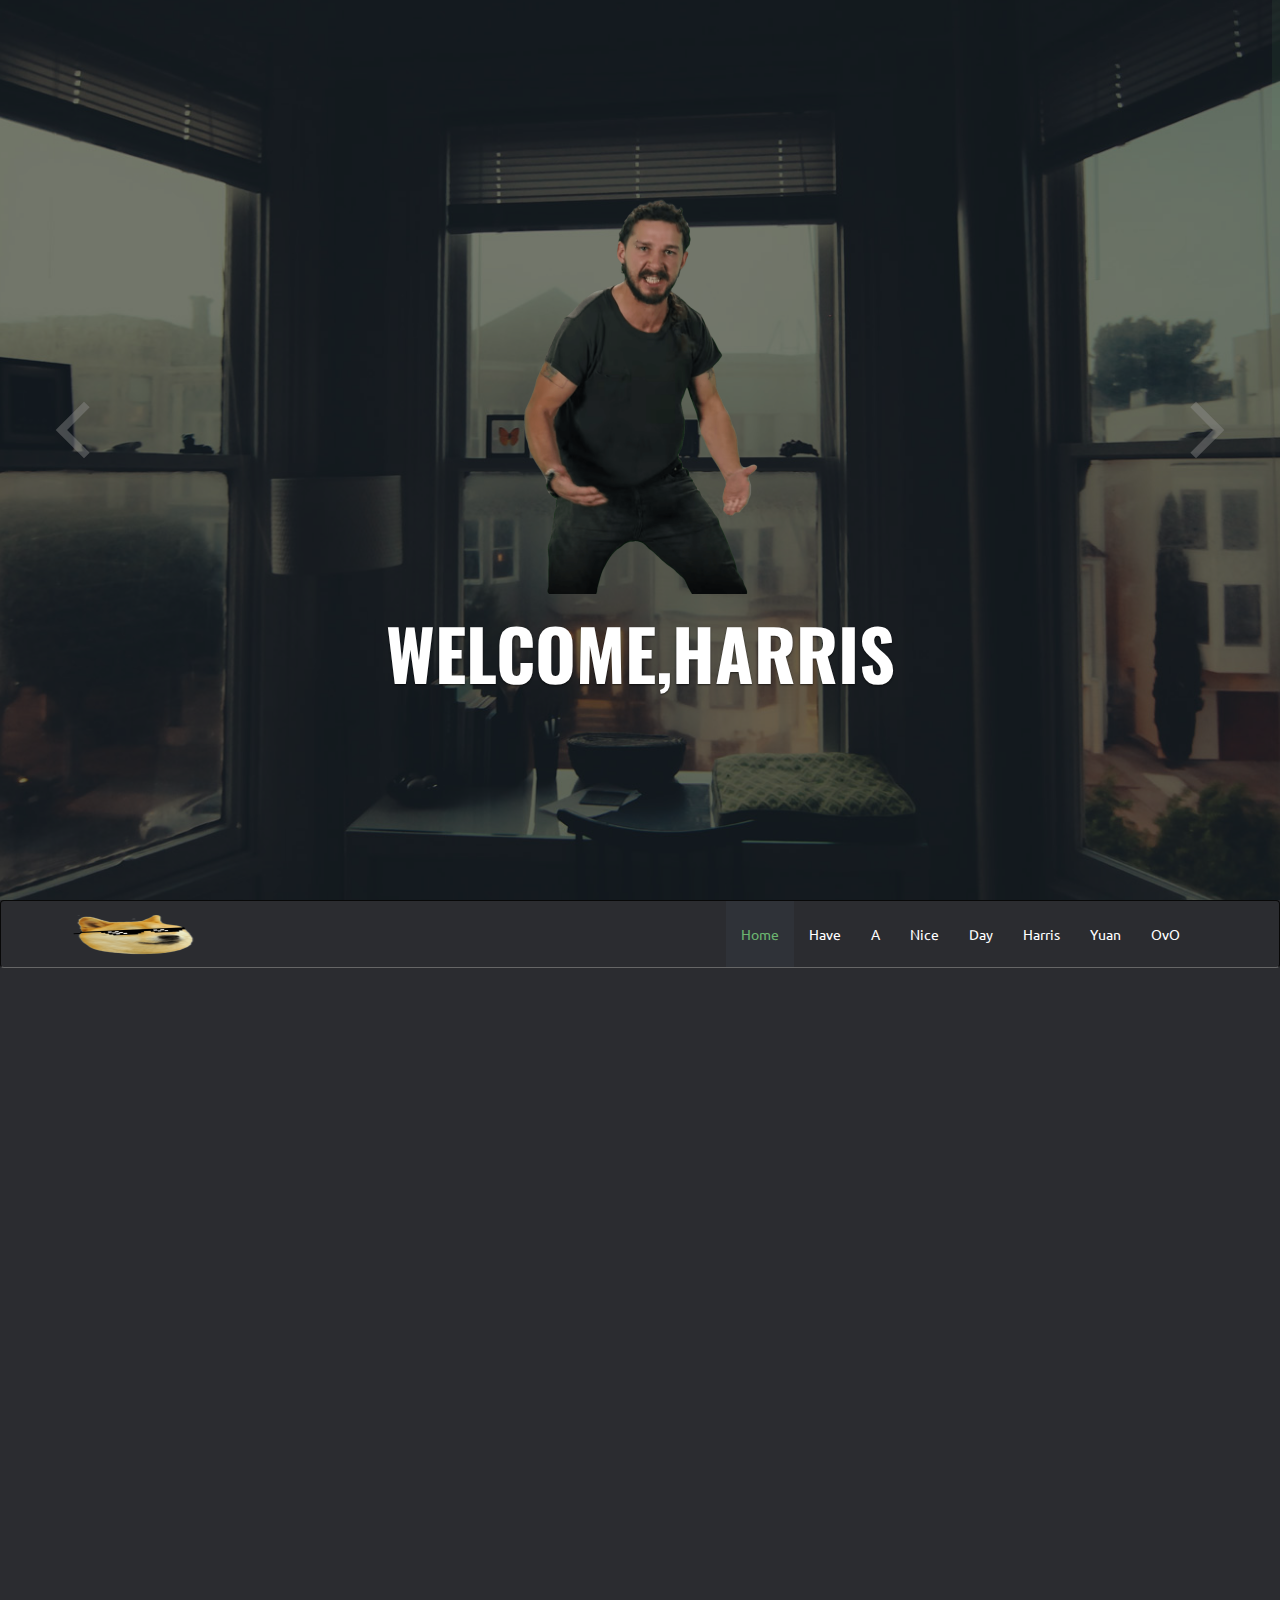
==== index.html @ 7292b649 "Add files via upload" ====
<!DOCTYPE html>
<!--[if lt IE 7]>      <html class="no-js lt-ie9 lt-ie8 lt-ie7"> <![endif]-->
<!--[if IE 7]>         <html class="no-js lt-ie9 lt-ie8"> <![endif]-->
<!--[if IE 8]>         <html class="no-js lt-ie9"> <![endif]-->
<!--[if gt IE 8]><!--> <html class="no-js"> <!--<![endif]-->
    <head>
		<meta http-equiv="Content-Type" content="text/html; charset=UTF-8">
        <meta name="description" content="昊桑的秘密小宝库！">
        
        <meta name="author" content="Muhammad Morshed">
		
        <title>Harris的网址合集</title>
		
		<!-- Mobile Specific Meta
		================================================== -->
        <meta name="viewport" content="width=device-width, initial-scale=1">
		
		<!-- Favicon -->
		<link rel="shortcut icon" type="image/x-icon" href="img/goutou3.png" />
		
		<!-- CSS
		================================================== -->
		<!-- Fontawesome Icon font -->
        <link rel="stylesheet" href="css/font-awesome.min.css">
		<!-- bootstrap.min css -->
        <link rel="stylesheet" href="css/bootstrap.min.css">
		<!-- Animate.css -->
        <link rel="stylesheet" href="css/animate.css">
		<!-- Owl Carousel -->
        <link rel="stylesheet" href="css/owl.carousel.css">
		<!-- Grid Component css -->
        <link rel="stylesheet" href="css/component.css">
		<!-- Slit Slider css -->
        <link rel="stylesheet" href="css/slit-slider.css">
		<!-- Main Stylesheet -->
        <link rel="stylesheet" href="css/main.css">
		<!-- Media Queries -->
        <link rel="stylesheet" href="css/media-queries.css">

		<!--
		Google Font
		=========================== -->                    
		
		<!-- Oswald / Title Font -->
		<link href='http://fonts.googleapis.com/css?family=Oswald:400,300' rel='stylesheet' type='text/css'>
		<!-- Ubuntu / Body Font -->
		<link href='http://fonts.googleapis.com/css?family=Ubuntu:400,300' rel='stylesheet' type='text/css'>
		
		<!-- Modernizer Script for old Browsers -->		
        <script src="js/modernizr-2.6.2.min.js"></script>


		
	
    </head>
	
    <body id="body">
	    <!--
	    Start Preloader
	    ==================================== -->
		<div id="loading-mask">
			<div class="loading-img">
				<img alt="Meghna Preloader" src="img/preloader.gif"  />
			</div>
		</div>
        <!--
        End Preloader
        ==================================== -->
		
        <!--
        Welcome Slider
        ==================================== -->
		<section id="home">	    
		
            <div id="slitSlider" class="sl-slider-wrapper">
				<div class="sl-slider">
					
					<!-- single slide item -->
					<div class="sl-slide" data-orientation="horizontal" data-slice1-rotation="-25" data-slice2-rotation="-25" data-slice1-scale="2" data-slice2-scale="2">
						<div class="sl-slide-inner">
							<div class="bg-img bg-img-1"></div>
						<div class="carousel-caption">
							<div>
								<img class="wow fadeInUp" src="img/justdoit3.png" alt="Meghna">
								<h2 data-wow-duration="500ms"  data-wow-delay="500ms" class="heading animated fadeInRight">Welcome,Harris</h2>
							</div>
						</div>
						</div>
					</div>
					<!-- /single slide item -->
					
					<!-- single slide item -->
					<div class="sl-slide" data-orientation="vertical" data-slice1-rotation="10" data-slice2-rotation="-15" data-slice1-scale="1.5" data-slice2-scale="1.5">
						<div class="sl-slide-inner">
							<div class="bg-img bg-img-2"></div>
						<div class="carousel-caption">
							<div>
								<h2 class="heading animated fadeInDown">Highly Responsive</h2>
								<h3 class="animated fadeInUp">With all Mejor Browser support including IE 9</h3>
								<a class="btn btn-green animated fadeInUp" href="#about">Get Started</a>
							</div>
						</div>
						</div>
					</div>
					<!-- /single slide item -->
					
					<!-- single slide item -->
					<div class="sl-slide" data-orientation="horizontal" data-slice1-rotation="3" data-slice2-rotation="3" data-slice1-scale="2" data-slice2-scale="1">
						<div class="sl-slide-inner">
							<div class="bg-img bg-img-3"></div>
						<div class="carousel-caption">
							<div>
								<h2 class="heading animated fadeInRight">One Page Parallax HTML Template</h2>
								<h3 class="animated fadeInLeft">Clean and Professional Design</h3>
								<a class="btn btn-green animated fadeInUp" href="#about">Learn More</a>
							</div>
						</div>
						</div>
					</div>
					<!-- /single slide item -->

				</div><!-- /sl-slider -->
				
				<nav id="nav-arrows" class="nav-arrows">
					<span class="nav-arrow-prev">Previous</span>
					<span class="nav-arrow-next">Next</span>
				</nav>

				<nav id="nav-dots" class="nav-dots">
					<span class="nav-dot-current"></span>
					<span></span>
					<span></span>
				</nav>

			</div><!-- /slider-wrapper -->
		</section>
		<!--/#home section-->
		
        <!-- 
        Fixed Navigation
        ==================================== -->
        <header id="navigation" class="navbar navbar-inverse">
            <div class="container">
                <div class="navbar-header">
                    <!-- responsive nav button -->
					<button type="button" class="navbar-toggle" data-toggle="collapse" data-target=".navbar-collapse">
                        <span class="sr-only">Toggle navigation</span>
                        <span class="icon-bar"></span>
                        <span class="icon-bar"></span>
                        <span class="icon-bar"></span>
                    </button>
					<!-- /responsive nav button -->
					
					<!-- logo -->
                    <a class="navbar-brand" href="#body">
						<h1 id="logo">
							<img src="img/goutou2.png" alt="Meghna" />
						</h1>
					</a>
					<!-- /logo -->
                </div>

				<!-- main nav -->
                <nav class="collapse navbar-collapse navbar-right" role="Navigation">
                    <ul id="nav" class="nav navbar-nav">
                        <li class="current"><a href="#body">Home</a></li>
                        <li><a href="#about">Have</a></li>
                        <li><a href="#about">A</a></li>
                        <li><a href="#about">Nice</a></li>
                        <li><a href="#about">Day</a></li>
                        <li><a href="#about">Harris</a></li>
                        <li><a href="#about">Yuan</a></li>
                        <li><a href="#contact-us">OvO</a></li>
                    </ul>
                </nav>
				<!-- /main nav -->
				
            </div>
        </header>
        <!--
        End Fixed Navigation
        ==================================== -->
		
		<!--
		Start About Section
		==================================== -->
		<section id="about">
			<div class="container">
				<div class="row wow fadeInDown" data-wow-duration="500ms">
					<div class="col-lg-12">
					
						<!-- section title -->
						<div class="title text-center">
							<h2>My <span class="color">Websites</span></h2>
							<div class="border"></div>
						</div>
						<!-- /section title -->
					
						<!-- portfolio item filtering -->
						<div class="portfolio-filter clearfix">
							<ul class="text-center">
							    <li><a href="javascript:void(0)" class="filter" data-filter="all">All</a></li>
								<li><a href="javascript:void(0)" class="filter" data-filter=".app">Study</a></li>
								<li><a href="javascript:void(0)" class="filter" data-filter=".web">Forfun</a></li>
								<li><a href="javascript:void(0)" class="filter" data-filter=".photoshop">Tools</a></li>
								<li><a href="javascript:void(0)" class="filter" data-filter=".illustrator">Books</a></li>
							</ul>
						</div>
						<!-- /portfolio item filtering -->
						
					</div> <!-- /end col-lg-12 -->
				</div> <!-- end row -->
			</div>	<!-- end container -->
	
			<!-- portfolio items -->
			<div class="portfolio-item-wrapper wow fadeInUp2" data-wow-duration="500ms">
                <ul id="og-grid" class="og-grid">
				
					<!-- single portfolio item -->	
					<li class="mix app">
						<a href="https://web.shanbay.com/wordsweb/#/study/entry" data-largesrc="img/portfolio/shanbei2.jpg" data-title="扇贝单词" data-description="今天也要开开心心背单词哟！Dokidoki!">
							<img src="img/portfolio/shanbei2.jpg" alt="Meghna">
							<div class="hover-mask">
								<h3>扇贝</h3>
								<span>
									<i class="fa fa-plus fa-2x"></i>
								</span>
							</div>
						</a>
					</li>
					<!-- /single portfolio item -->
					
					<!-- single portfolio item -->
					<li class="mix web">
						<a href="https://www.agefans.cc/" data-largesrc="img/portfolio/age2.jpg" data-title="AGE动漫网" data-description="故郷の桜がまた咲いています、ハオサン.">
							<img src="img/portfolio/age2.jpg" alt="Meghna">
							<div class="hover-mask">
								<h3>AGEアニメネットワーク</h3>
								<span>
									<i class="fa fa-plus fa-2x"></i>
								</span>
							</div>
						</a>
					</li>
					<!-- /single portfolio item -->
					
					<!-- single portfolio item -->
					<li class="mix photoshop">
						<a href="https://translate.google.cn/?sl=auto&tl=zh-CN&text=%0A&op=translate" data-largesrc="img/portfolio/google.jpg" data-title="Google translate" data-description="Google Translate is a service provided by Google to translate text and web pages in 2006. Unlike other websites, Babel, AOL, and Yahoo that use the SYSTRAN engine, Google uses its own translation software. As of June 2015, Google Translate stated that it needs to process more than 100 billion words every day.">
							<img src="img/portfolio/google.jpg" alt="Meghna">
							<div class="hover-mask">
								<h3>Google translate</h3>
								<span>
									<i class="fa fa-plus fa-2x"></i>
								</span>
							</div>
						</a>
					</li>
					<!-- /single portfolio item -->
					
					<!-- single portfolio item -->
					<li class="mix web">
						<a href="https://www.bilibili.com/" data-largesrc="img/portfolio/bilibili.jpg" data-title="Bilibili" data-description="bilibili, the full name of Bilibili, also known as Bilibili, bilibili, or station B, is a barrage video sharing website that started with ACG-related content in Mainland China, and its predecessor was a movie. The sharing site Mikufans, which was established by the netizen "⑨bishi" on June 26, 2009.">
							<img src="img/portfolio/bilibili.jpg" alt="Meghna">
							<div class="hover-mask">
								<h3>Bilibili</h3>
								<span>
									<i class="fa fa-plus fa-2x"></i>
								</span>
							</div>
						</a>
					</li>
					<!-- /single portfolio item -->
					
					<!-- single portfolio item -->
					<li class="mix app">
						<a href="javascript:void(0)" data-largesrc="img/portfolio/portx1.jpg" data-title="Azuki bean" data-description="Swiss chard pumpkin bunya nuts maize plantain aubergine napa cabbage soko coriander sweet pepper water spinach winter purslane shallot tigernut lentil beetroot.">
							<img src="img/portfolio/portx1.jpg" alt="Meghna">
							<div class="hover-mask">
								<h3>Azuki bean</h3>
								<span>
									<i class="fa fa-plus fa-2x"></i>
								</span>
							</div>
						</a>
					</li>
					<!-- /single portfolio item -->
					
					<!-- single portfolio item -->
					<li class="mix app">
						<a href="javascript:void(0)" data-largesrc="img/portfolio/portx1.jpg" data-title="Veggies sunt bona vobis" data-description="Komatsuna prairie turnip wattle seed artichoke mustard horseradish taro rutabaga ricebean carrot black-eyed pea turnip greens beetroot yarrow watercress kombu.">
							<img src="img/portfolio/portx1.jpg" alt="Meghna">
							<div class="hover-mask">
								<h3>Veggies sunt bona vobis</h3>
								<span>
									<i class="fa fa-plus fa-2x"></i>
								</span>
							</div>	
						</a>
					</li>
					<!-- /single portfolio item -->
					
					<!-- single portfolio item -->
					<li class="mix web">
						<a href="javascript:void(0)" data-largesrc="img/portfolio/portx1.jpg" data-title="Dandelion horseradish" data-description="Cabbage bamboo shoot broccoli rabe chickpea chard sea lettuce lettuce ricebean artichoke earthnut pea aubergine okra brussels sprout avocado tomato.">
							<img src="img/portfolio/portx1.jpg" alt="Meghna">
							<div class="hover-mask">
								<h3>Dandelion horseradish</h3>
								<span>
									<i class="fa fa-plus fa-2x"></i>
								</span>
							</div>	
						</a>
					</li>
					<!-- /single portfolio item -->
					
					<!-- single portfolio item -->
					<li class="mix photoshop">
						<a href="javascript:void(0)" data-largesrc="img/portfolio/portx1.jpg" data-title="Azuki bean" data-description="Swiss chard pumpkin bunya nuts maize plantain aubergine napa cabbage soko coriander sweet pepper water spinach winter purslane shallot tigernut lentil beetroot.">
							<img src="img/portfolio/portx1.jpg" alt="Meghna">
							<div class="hover-mask">
								<h3>Azuki bean</h3>
								<span>
									<i class="fa fa-plus fa-2x"></i>
								</span>
							</div>
						</a>
					</li>
					<!-- /single portfolio item -->
					
					<!-- single portfolio item -->
					<li class="mix photoshop">
						<a href="javascript:void(0)" data-largesrc="img/portfolio/portx1.jpg" data-title="Veggies sunt bona vobis" data-description="Komatsuna prairie turnip wattle seed artichoke mustard horseradish taro rutabaga ricebean carrot black-eyed pea turnip greens beetroot yarrow watercress kombu.">
							<img src="img/portfolio/portx1.jpg" alt="Meghna">
							<div class="hover-mask">
								<h3>Veggies sunt bona vobis</h3>
								<span>
									<i class="fa fa-plus fa-2x"></i>
								</span>
							</div>
						</a>
					</li>
					<!-- /single portfolio item -->
					
					<!-- single portfolio item -->
					<li class="mix illustrator">
						<a href="javascript:void(0)" data-largesrc="img/portfolio/portx1.jpg" data-title="Veggies sunt bona vobis" data-description="Komatsuna prairie turnip wattle seed artichoke mustard horseradish taro rutabaga ricebean carrot black-eyed pea turnip greens beetroot yarrow watercress kombu.">
							<img src="img/portfolio/portx1.jpg" alt="Meghna">
							<div class="hover-mask">
								<h3>Veggies sunt bona vobis</h3>
								<span>
									<i class="fa fa-plus fa-2x"></i>
								</span>
							</div>	
						</a>
					</li>
					<!-- /single portfolio item -->
					
					<!-- single portfolio item -->
					<li class="mix web">
						<a href="javascript:void(0)" data-largesrc="img/portfolio/portx1.jpg" data-title="Dandelion horseradish" data-description="Cabbage bamboo shoot broccoli rabe chickpea chard sea lettuce lettuce ricebean artichoke earthnut pea aubergine okra brussels sprout avocado tomato.">
							<img src="img/portfolio/portx1.jpg" alt="Meghna">
							<div class="hover-mask">
								<h3>Dandelion horseradish</h3>
								<span>
									<i class="fa fa-plus fa-2x"></i>
								</span>
							</div>
						</a>
					</li>
					<!-- /single portfolio item -->
					
					<!-- single portfolio item -->
					<li class="mix app">
						<a href="javascript:void(0)" data-largesrc="img/portfolio/portx1.jpg" data-title="Azuki bean" data-description="Swiss chard pumpkin bunya nuts maize plantain aubergine napa cabbage soko coriander sweet pepper water spinach winter purslane shallot tigernut lentil beetroot.">
							<img src="img/portfolio/portx1.jpg" alt="Meghna">
							<div class="hover-mask">
								<h3>Azuki bean</h3>
								<span>
									<i class="fa fa-plus fa-2x"></i>
								</span>
							</div>
						</a>
					</li>
					<!-- /single portfolio item -->
					<!-- single portfolio item -->
					<li class="mix web">
						<a href="https://www.agefans.cc/" data-largesrc="img/portfolio/age2.jpg" data-title="AGE动漫网" data-description="故郷の桜がまた咲いています、ハオサン.">
							<img src="img/portfolio/age2.jpg" alt="Meghna">
							<div class="hover-mask">
								<h3>AGEアニメネットワーク</h3>
								<span>
									<i class="fa fa-plus fa-2x"></i>
								</span>
							</div>
						</a>
					</li>
					<!-- /single portfolio item -->
					<!-- single portfolio item -->
					<li class="mix web">
						<a href="https://www.agefans.cc/" data-largesrc="img/portfolio/age2.jpg" data-title="AGE动漫网" data-description="故郷の桜がまた咲いています、ハオサン.">
							<img src="img/portfolio/age2.jpg" alt="Meghna">
							<div class="hover-mask">
								<h3>AGEアニメネットワーク</h3>
								<span>
									<i class="fa fa-plus fa-2x"></i>
								</span>
							</div>
						</a>
					</li>
					<!-- /single portfolio item -->
					<!-- single portfolio item -->
					<li class="mix web">
						<a href="https://www.agefans.cc/" data-largesrc="img/portfolio/age2.jpg" data-title="AGE动漫网" data-description="故郷の桜がまた咲いています、ハオサン.">
							<img src="img/portfolio/age2.jpg" alt="Meghna">
							<div class="hover-mask">
								<h3>AGEアニメネットワーク</h3>
								<span>
									<i class="fa fa-plus fa-2x"></i>
								</span>
							</div>
						</a>
					</li>
					<!-- /single portfolio item -->
					
				</ul> <!-- end og grid -->
			</div>  <!-- portfolio items wrapper -->
			
		</section>   <!-- End section -->
		
		
		
		<!--
		Start Counter Section
		==================================== -->
		
		
		<!-- Start Services Section
		==================================== -->
		
		
		
		<!-- Start Portfolio Section
		=========================================== -->
		
		
		
		
		<!-- Start Team Skills
		=========================================== -->
		
		<!-- Start Our Team
		=========================================== -->
		
		
		<!-- Start Twitter Feed
		=========================================== -->
		

		<!-- Start Pricing section
		=========================================== -->
		
		
		<!-- Start Testimonial
		=========================================== -->
		<section id="testimonial" class="parallax-section">
			<div class="container">
				<div class="row">				
					<div class="col-lg-12">
					
						<!-- section title -->
						<div class="sub-title text-center wow fadeInDown" data-wow-duration="500ms">
							<h3>What People Say About Us</h3>
						</div>
						<!-- /section title -->

						<!-- testimonial wrapper -->
						<div id="testimonials" class="wow fadeInUp" data-wow-duration="500ms" data-wow-delay="100ms">
						
							<!-- testimonial single -->
							<div class="item text-center">
								
								<!-- client photo -->
								<div class="client-thumb">
									<img src="img/team/client.jpg" class="img-responsive" alt="Meghna">
								</div>
								<!-- /client photo -->
								
								<!-- client info -->
								<div class="client-info">
									<div class="client-meta">
										<h3>Abul Mal Muhit</h3>
										<span>Dec 26, 2017</span>
									</div>
									<div class="client-comment">
										<p>Lorem ipsum dolor sit amet, consectetur adipisicing elit. Cumque, ex, cupiditate, error, suscipit saepe sed ea consequuntur inventore sequi sit illo.</p>
										<ul class="social-profile">
											<li><a href="#"><i class="fa fa-facebook-square fa-lg"></i></a></li>
											<li><a href="#"><i class="fa fa-twitter-square fa-lg"></i></a></li>
											<li><a href="#"><i class="fa fa-linkedin-square fa-lg"></i></a></li>
										</ul>
									</div>
								</div>
								<!-- /client info -->
							</div>
							<!-- /testimonial single -->
						
							<!-- testimonial single -->
							<div class="item text-center">
								
								<!-- client photo -->
								<div class="client-thumb">
									<img src="img/team/client.jpg" class="img-responsive" alt="Meghna">
								</div>
								<!-- /client photo -->
								
								<!-- client info -->
								<div class="client-info">
									<div class="client-meta">
										<h3>Abul Mal Muhit</h3>
										<span>Dec 26, 2017</span>
									</div>
									<div class="client-comment">
										<p>Lorem ipsum dolor sit amet, consectetur adipisicing elit. Cumque, ex, cupiditate, error, suscipit saepe sed ea consequuntur inventore sequi sit illo.</p>
										<ul class="social-profile">
											<li><a href="#"><i class="fa fa-facebook-square fa-lg"></i></a></li>
											<li><a href="#"><i class="fa fa-twitter-square fa-lg"></i></a></li>
											<li><a href="#"><i class="fa fa-linkedin-square fa-lg"></i></a></li>
										</ul>
									</div>
								</div>
								<!-- /client info -->
							</div>
							<!-- /testimonial single -->
						
							<!-- testimonial single -->
							<div class="item text-center">
								
								<!-- client photo -->
								<div class="client-thumb">
									<img src="img/team/client.jpg" class="img-responsive" alt="Meghna">
								</div>
								<!-- /client photo -->
								
								<!-- client info -->
								<div class="client-info">
									<div class="client-meta">
										<h3>Abul Mal Muhit</h3>
										<span>Dec 26, 2017</span>
									</div>
									<div class="client-comment">
										<p>Lorem ipsum dolor sit amet, consectetur adipisicing elit. Cumque, ex, cupiditate, error, suscipit saepe sed ea consequuntur inventore sequi sit illo.</p>
										<ul class="social-profile">
											<li><a href="#"><i class="fa fa-facebook-square fa-lg"></i></a></li>
											<li><a href="#"><i class="fa fa-twitter-square fa-lg"></i></a></li>
											<li><a href="#"><i class="fa fa-linkedin-square fa-lg"></i></a></li>
										</ul>
									</div>
								</div>
								<!-- /client info -->
							</div>
							<!-- /testimonial single -->
							
						</div>		<!-- end testimonial wrapper -->
					</div> 		<!-- end col lg 12 -->
				</div>	    <!-- End row -->
			</div>       <!-- End container -->
		</section>    <!-- End Section -->
		
		
		
		<!--
		Start Blog Section
		=========================================== -->
				
		
		<!-- Srart Contact Us
		=========================================== -->		
	
		
		<!-- end Contact Area
		========================================== -->
		
		<footer id="footer" class="bg-one">
			<div class="container">
			    <div class="row wow fadeInUp" data-wow-duration="500ms">
					<div class="col-lg-12">
						
						<!-- Footer Social Links -->
						<div class="social-icon">
							<ul>
								<li><a href="#"><i class="fa fa-facebook"></i></a></li>
								<li><a href="#"><i class="fa fa-twitter"></i></a></li>
								<li><a href="#"><i class="fa fa-google-plus"></i></a></li>
								<li><a href="#"><i class="fa fa-youtube"></i></a></li>
								<li><a href="#"><i class="fa fa-linkedin"></i></a></li>
								<li><a href="#"><i class="fa fa-dribbble"></i></a></li>
								<li><a href="#"><i class="fa fa-pinterest"></i></a></li>
							</ul>
						</div>
						<!--/. End Footer Social Links -->

						<!-- copyright -->
						<div class="copyright text-center">
							<a href="index.html">
								<img src="img/goutou2.png" alt="Meghna" /> 
							</a>
							<br />
							
							<p>Copyright &copy; 来这里开心就好.</p>
						</div>
						<!-- /copyright -->
						
					</div> <!-- end col lg 12 -->
				</div> <!-- end row -->
			</div> <!-- end container -->
		</footer> <!-- end footer -->
		
		<!-- Back to Top
		============================== -->
		<a href="javascript:;" id="scrollUp">
			<i class="fa fa-angle-up fa-2x"></i>
		</a>
		
		<!-- end Footer Area
		========================================== -->
		
		<!-- 
		Essential Scripts
		=====================================-->
		
		<!-- Main jQuery -->
		<script src="js/jquery-1.11.0.min.js"></script>
		<!-- Bootstrap 3.1 -->
		<script src="js/bootstrap.min.js"></script>
		<!-- Slitslider -->
		<script src="js/jquery.slitslider.js"></script>
		<script src="js/jquery.ba-cond.min.js"></script>
		<!-- Parallax -->
		<script src="js/jquery.parallax-1.1.3.js"></script>
		<!-- Owl Carousel -->
		<script src="js/owl.carousel.min.js"></script>
		<!-- Portfolio Filtering -->
		<script src="js/jquery.mixitup.min.js"></script>
		<!-- Custom Scrollbar -->
		<script src="js/jquery.nicescroll.min.js"></script>
		<!-- Jappear js -->
		<script src="js/jquery.appear.js"></script>
		<!-- Pie Chart -->
		<script src="js/easyPieChart.js"></script>
		<!-- jQuery Easing -->
		<script src="js/jquery.easing-1.3.pack.js"></script>
		<!-- tweetie.min -->
		<script src="js/tweetie.min.js"></script>

		<!-- Highlight menu item -->
		<script src="js/jquery.nav.js"></script>
		<!-- Sticky Nav -->
		<script src="js/jquery.sticky.js"></script>
		<!-- Number Counter Script -->
		<script src="js/jquery.countTo.js"></script>
		<!-- wow.min Script -->
		<script src="js/wow.min.js"></script>
		<!-- For video responsive -->
		<script src="js/jquery.fitvids.js"></script>
		<!-- Grid js -->
		<script src="js/grid.js"></script>
		<!-- Custom js -->
		<script src="js/custom.js"></script>

    </body>
</html>
---- css/component.css ----
#og-grid > .mix{
	display: none;
}

.og-grid {
	list-style: none;
	padding: 20px 0;
	margin: 0 auto;
	text-align: center;
	width: 100%;
}
.og-grid2 {
	list-style: none;
	padding: 20px 0;
	margin: 0 auto;
	text-align: center;
	width: 100%;
}

.og-grid li {
	display: inline-block;
	margin: 0 0 3px 0;
	vertical-align: top;
	height: 250px;
    width: 300px;
}

.og-grid li > a,
.og-grid li > a img {
	border: none;
	outline: none;
	display: block;
	position: relative;
    max-width: 100%;
    height: 250px;
}

.og-grid li.og-expanded > a::after {
	top: auto;
	border: solid transparent;
	content: " ";
	height: 0;
	width: 0;
	position: absolute;
	pointer-events: none;
	border-bottom-color: #43464B;
	border-width: 15px;
	left: 50%;
	margin: -20px 0 0 -15px;
}

.og-expander {
	position: absolute;
	background-color: rgba(242,242,242,.1);
	top: auto;
	left: 0;
	width: 100%;
	margin-top: 10px;
	text-align: left;
	height: 0;
	overflow: hidden;
}

.og-expander-inner {
	padding: 50px 30px;
	height: 100%;
    color: #ddd;
}

.og-close {
	position: absolute;
	width: 40px;
	height: 40px;
	top: 20px;
	right: 20px;
	cursor: pointer;
}

.og-close::before,
.og-close::after {
	content: '';
	position: absolute;
	width: 100%;
	top: 50%;
	height: 1px;
	background: #888;
	-webkit-transform: rotate(45deg);
	-moz-transform: rotate(45deg);
	transform: rotate(45deg);
}

.og-close::after {
	-webkit-transform: rotate(-45deg);
	-moz-transform: rotate(-45deg);
	transform: rotate(-45deg);
}

.og-close:hover::before,
.og-close:hover::after {
	background: #fff;
}

.og-fullimg,
.og-details {
	width: 50%;
	float: left;
	height: 100%;
	overflow: hidden;
	position: relative;
}

.og-details {
	padding: 0 40px 0 20px;
}

.og-fullimg {
	text-align: center;
}

.og-fullimg img {
	display: inline-block;
	max-height: 100%;
	max-width: 100%;
}

.og-details h3 {
	font-size: 28px;
	font-weight: 300;
	margin-bottom: 10px;
	padding: 40px 0 10px;
	text-transform: capitalize;
}

.og-details p {
	font-weight: 400;
	font-size: inherit;
	line-height: 22px;
	color: inherit;
}

.og-details a {
	font-size: 16px;
	color: #999;
	text-transform: capitalize;
	padding: 10px 20px;
	border: 2px solid #999;
	display: inline-block;
	margin: 30px 0 0;
	outline: none;
}

.og-details a::before {
	content: '\2192';
    display: inline-block;
    float: right;
    margin-left: 10px;
}

.og-details a:hover {
	border-color: #ddd;
	color: #ddd;
}

.og-loading {
	width: 20px;
	height: 20px;
	border-radius: 50%;
	background: #ddd;
	box-shadow: 0 0 1px #ccc, 15px 30px 1px #ccc, -15px 30px 1px #ccc;
	position: absolute;
	top: 50%;
	left: 50%;
	margin: -25px 0 0 -25px;
	-webkit-animation: loader 0.5s infinite ease-in-out both;
	-moz-animation: loader 0.5s infinite ease-in-out both;
	animation: loader 0.5s infinite ease-in-out both;
}

@-webkit-keyframes loader {
	0% { background: #ddd; }
	33% { background: #ccc; box-shadow: 0 0 1px #ccc, 15px 30px 1px #ccc, -15px 30px 1px #ddd; }
	66% { background: #ccc; box-shadow: 0 0 1px #ccc, 15px 30px 1px #ddd, -15px 30px 1px #ccc; }
}

@-moz-keyframes loader {
	0% { background: #ddd; }
	33% { background: #ccc; box-shadow: 0 0 1px #ccc, 15px 30px 1px #ccc, -15px 30px 1px #ddd; }
	66% { background: #ccc; box-shadow: 0 0 1px #ccc, 15px 30px 1px #ddd, -15px 30px 1px #ccc; }
}

@keyframes loader {
	0% { background: #ddd; }
	33% { background: #ccc; box-shadow: 0 0 1px #ccc, 15px 30px 1px #ccc, -15px 30px 1px #ddd; }
	66% { background: #ccc; box-shadow: 0 0 1px #ccc, 15px 30px 1px #ddd, -15px 30px 1px #ccc; }
}

@media screen and (max-width: 830px) {

	.og-expander h3 { font-size: 32px; }
	.og-expander p { font-size: 13px; }
	.og-expander a { font-size: 12px; }

}

@media screen and (max-width: 650px) {

	.og-fullimg { display: none; }
	.og-details { float: none; width: 100%; }
	
}
---- css/slit-slider.css ----
.sl-slider-wrapper {
	width: 800px;
	height: 400px;
	margin: 0 auto;
	position: relative;
	overflow: hidden;
}

.sl-slider {
	position: absolute;
	top: 0;
	left: 0;
}

/* Slide wrapper and slides */

.sl-slide,
.sl-slides-wrapper,
.sl-slide-inner {
	position: absolute;
	width: 100%;
	height: 100%;
	top: 0;
	left: 0;
} 

.sl-slide {
	z-index: 1;
}

/* The duplicate parts/slices */

.sl-content-slice {
	overflow: hidden;
	position: absolute;
	-webkit-box-sizing: content-box;
	-moz-box-sizing: content-box;
	box-sizing: content-box;
	background: #fff;
	-webkit-backface-visibility: hidden;
	-moz-backface-visibility: hidden;
	-o-backface-visibility: hidden;
	-ms-backface-visibility: hidden;
	backface-visibility: hidden;
	opacity : 1;
}

/* Horizontal slice */

.sl-slide-horizontal .sl-content-slice {
	width: 100%;
	height: 50%;
	left: -200px;
	-webkit-transform: translateY(0%) scale(1);
	-moz-transform: translateY(0%) scale(1);
	-o-transform: translateY(0%) scale(1);
	-ms-transform: translateY(0%) scale(1);
	transform: translateY(0%) scale(1);
}

.sl-slide-horizontal .sl-content-slice:first-child {
	top: -200px;
	padding: 200px 200px 0px 200px;
}

.sl-slide-horizontal .sl-content-slice:nth-child(2) {
	top: 50%;
	padding: 0px 200px 200px 200px;
}

/* Vertical slice */

.sl-slide-vertical .sl-content-slice {
	width: 50%;
	height: 100%;
	top: -200px;
	-webkit-transform: translateX(0%) scale(1);
	-moz-transform: translateX(0%) scale(1);
	-o-transform: translateX(0%) scale(1);
	-ms-transform: translateX(0%) scale(1);
	transform: translateX(0%) scale(1);
}

.sl-slide-vertical .sl-content-slice:first-child {
	left: -200px;
	padding: 200px 0px 200px 200px;
}

.sl-slide-vertical .sl-content-slice:nth-child(2) {
	left: 50%;
	padding: 200px 200px 200px 0px;
}

/* Content wrapper */
/* Width and height is set dynamically */
.sl-content-wrapper {
	position: absolute;
}

.sl-content {
	width: 100%;
	height: 100%;
	background: #fff;
}

/* Default styles for background colors */
.sl-slide-horizontal .sl-slide-inner {
	background: #ddd;
}

.sl-slide-vertical .sl-slide-inner {
	background: #ccc;
}

/* ======================================================================================== */
/*	Custom Style
/* ======================================================================================== */

#home .sl-slider-wrapper {
	width: 100%;
	overflow: hidden;
	position: relative;
}

#home .bg-img {
	padding: 200px;
	-webkit-box-sizing: content-box;
	-moz-box-sizing: content-box;
	box-sizing: content-box;
	position: absolute;
	top: -200px;
	left: -200px;
	width: 100%;
	height: 100%;
	-webkit-background-size: cover;
	-moz-background-size: cover;
	background-size: cover;
	background-position: center center;
}

/* Custom navigation arrows */

.nav-arrows span {
	position: absolute;
	z-index: 2000;
	top: 50%;
	width: 40px;
	height: 40px;
	border: 8px solid #ddd;
	border: 8px solid rgba(150,150,150,0.4);
	text-indent: -90000px;
	margin-top: -40px;
	cursor: pointer;
	
	-webkit-transform: rotate(45deg);
	-moz-transform: rotate(45deg);
	-o-transform: rotate(45deg);
	-ms-transform: rotate(45deg);
	transform: rotate(45deg);
}

.nav-arrows span:hover {
	border-color: rgba(150,150,150,0.9);
}

.nav-arrows span.nav-arrow-prev {
	left: 5%;
	border-right: none;
	border-top: none;
}

.nav-arrows span.nav-arrow-next {
	right: 5%;
	border-left: none;
	border-bottom: none;
}

/* Custom navigation dots */

.nav-dots {
	text-align: center;
	position: absolute;
	bottom: 2%;
	height: 30px;
	width: 100%;
	left: 0;
	z-index: 1000;
	display: none;
}

.nav-dots span {
	display: inline-block;
	position: relative;
	width: 16px;
	height: 16px;
	border-radius: 50%;
	margin: 3px;
	background: #ddd;
	background: rgba(150,150,150,0.4);
	cursor: pointer;
	box-shadow: 
		0 1px 1px rgba(255,255,255,0.4), 
		inset 0 1px 1px rgba(0,0,0,0.1);
}

#home .nav-dots span {
	background: rgba(150,150,150,0.1);
	margin: 6px;
	-webkit-transition: all 0.2s;
	-moz-transition: all 0.2s;
	-ms-transition: all 0.2s;
	-o-transition: all 0.2s;
	transition: all 0.2s;
	box-shadow: 
		0 1px 1px rgba(255,255,255,0.4), 
		inset 0 1px 1px rgba(0,0,0,0.1),
		0 0 0 2px rgba(255,255,255,0.5);
}

#home .nav-dots span.nav-dot-current,
#home .nav-dots span:hover {
	box-shadow: 
		0 1px 1px rgba(255,255,255,0.4), 
		inset 0 1px 1px rgba(0,0,0,0.1),
		0 0 0 5px rgba(255,255,255,0.5);
}

.nav-dots span.nav-dot-current:after {
	content: "";
	position: absolute;
	width: 10px;
	height: 10px;
	top: 3px;
	left: 3px;
	border-radius: 50%;
	background: rgba(255,255,255,0.8);
}

/* Content elements */

#home .bg-img-1 {
	background-image: url(../img/slides/1.jpg);
}
#home .bg-img-2 {
	background-image: url(../img/slides/2.jpg);
}
#home .bg-img-3 {
	background-image: url(../img/slides/3.jpg);
}
---- css/main.css ----
/* Table of Content
==================================================
	#Home
	#Navigation
	#About
	#Service
	#Portfolio
	#Our Team
	#Pricing
	#Blog
	#Contact
*/


/*=================================================================
	Basic Setup
==================================================================*/

body {
    background-color: #2B2C30;
	font-family: 'Ubuntu', 'Arial', sans-serif;
    line-height: 1.5;
    color: #ddd;
}

ol, ul {
    margin: 0;
    padding: 0;
    list-style: none;
}

figure {
    margin: 0;
}

a {
    color: #fff;
	
	-webkit-transition: all .3s ease-in 0s;
	   -moz-transition: all .3s ease-in 0s;
		 -o-transition: all .3s ease-in 0s;
			transition: all .3s ease-in 0s;
}

iframe {
    border: 0;
}

a, a:focus, a:hover {
    text-decoration: none;
    outline: 0;
}

a:focus, a:hover {
    color: #6CB670;
}

h1, h2, h3, h4, h5, h6 {
    font-family: oswald;
    font-weight: 400;
}

.kill-margin-bottom {
	margin-bottom: 0 !important;
}

.btn {
    background-color: transparent;
    color: #fff;
    padding: 10px 30px;
	border-radius: 0;
    margin-top: 15px;
	
	-webkit-transition: all .5s ease-in 0s;
	   -moz-transition: all .5s ease-in 0s;
		 -o-transition: all .5s ease-in 0s;
			transition: all .5s ease-in 0s;
}

.btn:focus {
	color: #ddd;
}

.btn-green {
    background-color: #6cb670;
}

.btn-green:focus, 
.btn-green:hover {
    background-color: #2F383D;
	color: #fff;
}

.btn-transparent {
	border: 1px solid #4e595f;
}

.btn-transparent:focus {
    background-color: transparent;
    border-color: #6cb670;
}

.btn-transparent:hover {
    background-color: #6cb670;
	border: 1px solid transparent;
    color: #fff;
}

.form-control {
	background-color: #2f383d;
	border-radius: 0;
	padding: 5px 10px;
	border: 0 none;
	color: #ddd;
}

.form-control:focus {
	box-shadow: 0 0 0;
}

.form-control::-webkit-input-placeholder { /*  Chrome, Safari, Opera  */
   color: #ddd;
}

.form-control:-moz-placeholder { /* Firefox 18- */
   color: #ddd;  
}

.form-control::-moz-placeholder {  /* Firefox 19+ */
   color: #ddd;  
}

.form-control:-ms-input-placeholder {  /*  Internet Explorer  */
   color: #ddd;  
}

.copyrights{
	text-indent:-9999px;
	height:0;
	line-height:0;
	font-size:0;
	overflow:hidden;
}
#loading-mask {
    background: #333439;
    height: 100%;
    left: 0;
    opacity: 1;
    filter: alpha(opacity=100);
    position: fixed;
    text-align: center;
    top: 0;
    width: 100%;
    z-index: 999999999;
}

.loading-img {
    height: 100%;
    left: 0;
    position: fixed;
    top: 50%;
    width: 100%;
}

.border {
    border-top: 1px solid #fff;
    height: 1px;
    margin: 15px auto 0;
    position: relative;
    width: 35%;
}

.border:before {
    background-color: #fff;
    border: 1px ridge #fff;
    content: "";
    height: 10px;
    left: 50%;
    margin-left: -20px;
    position: absolute;
    top: -5px;
    width: 40px;
}

.title {
    padding-bottom: 60px;
}

.title h2 {
    text-transform: uppercase;
    font-weight: 700;
    font-size: 38px;
    color: #fff;
}

.color {
    color: #6CB670;
}

.sub-title {
    padding: 0 0 50px;
}

.sub-title > h3 {
    border-left: 3px solid #ddd;
    border-right: 3px solid #ddd;
    display: inline-block;
    padding: 5px 25px;
    text-transform: uppercase;
}

.btn.active:focus, .btn:active:focus, .btn:focus {
    outline: 0;
}

.bg-one {
    background-color: #333439;
}

.parallax-section {
	background-attachment: fixed !important;
	background-position: center center;
	background-repeat: no-repeat;
	background-size: cover;
}


/*=================================================================
	Home Slider
==================================================================*/

#home {
    position: relative;
}

#slitSlider .carousel-caption {
	padding: 0;
    display: table;
    height: 100%;
    width: 100%;
    min-height: 100%;
    left: 0;
    top: 0;
    z-index: 11;
	background-color: rgba(0,0,0,.5);
}

#slitSlider .carousel-caption a {
    font-size: 18px;
}

#slitSlider .carousel-caption > div {
    vertical-align: middle;
    display: table-cell;
}

#slitSlider .carousel-caption h2 {
    color: #FFF;
    font-family: Oswald, sans-serif;
    font-size: 70px;
    font-weight: 700;
    margin-bottom: 40px;
    text-transform: uppercase;
}

#slitSlider .carousel-caption h3 {
    color: #FFF;
    font-family: Oswald, sans-serif;
    font-size: 40px;
    font-weight: 700;
    margin-bottom: 59px;
}



/*=================================================================
	Navigation
==================================================================*/

.navbar-inverse {
	background-color: #2B2C30;
	width: 100%;
	z-index: 99;
}

.navbar {
  border-bottom: 1px solid #666;
  margin-bottom: 0;
}

.navbar-brand {
	height: auto;
	padding: 8px 0;
}

.navbar-brand h1 {
	margin: 0;
}

.navbar-inverse .navbar-nav > li > a {
    color: #fff;
    font-size: 14px;
    line-height: 26px;
    padding: 20px 15px;

	-webkit-transition: background .5s ease-in-out 0s;
	   -moz-transition: background .5s ease-in-out 0s;
		 -o-transition: background .5s ease-in-out 0s;
			transition: background .5s ease-in-out 0s;
}

.navbar-inverse .navbar-nav > li.current > a {
    color: #6cb670;
    background-color: #2f3238;
}

.navbar-inverse .navbar-nav > li > a:hover {
    color: #6cb670;
}


/*=================================================================
	About us section
==================================================================*/

#about {
    padding: 70px 0;
}

.icon-box {
	position: relative;
	width: 160px; 
	height: 92.38px;
	background-color: transparent;
	margin: 46.19px auto 60px;
	padding: 20px 0;
	border-left: solid 3px #ddd;
	border-right: solid 3px #ddd;
	
	-webkit-transform: translateZ(0px);
	   -moz-transform: translateZ(0px);
		-ms-transform: translateZ(0px);
		 -o-transform: translateZ(0px);
			transform: translateZ(0px);

	-webkit-transition-duration: 0.3s;
	   -moz-transition-duration: 0.3s;
		 -o-transition-duration: 0.3s;
			transition-duration: 0.3s;

	-webkit-transition-property: transform;
	   -moz-transition-property: transform;
		 -o-transition-property: transform;
			transition-property: transform;
}

.icon-box:hover {
	-webkit-transform: translateY(-10px);
	   -moz-transform: translateY(-10px);
		-ms-transform: translateY(-10px);
		 -o-transform: translateY(-10px);
			transform: translateY(-10px);
}

.icon-box:before,
.icon-box:after {
	content: "";
	position: absolute;
	z-index: 1;
	width: 113.14px;
	height: 113.14px;
	background-color: inherit;
	left: 20.4315px;

	-webkit-transform: scaleY(0.5774) rotate(-45deg);
	   -moz-transform: scaleY(0.5774) rotate(-45deg);
		-ms-transform: scaleY(0.5774) rotate(-45deg);
		 -o-transform: scaleY(0.5774) rotate(-45deg);
			transform: scaleY(0.5774) rotate(-45deg);
}

.icon-box:before {
	top: -56.5685px;
	border-top: solid 4.2426px #ddd;
	border-right: solid 4.2426px #ddd;
}

.icon-box:after {
	bottom: -56.5685px;
	border-bottom: solid 4.2426px #ddd;
	border-left: solid 4.2426px #ddd;
}

/*=================================================================
	Our Benefits
==================================================================*/

#main-features {
    padding: 70px 0;
}

.feature-media {
	margin-bottom: 30px;
}

.feature-desc a {
	margin-right: 20px;
}


/*=================================================================
	Item counter section
==================================================================*/

#counter {
    background-image: url(../img/parallax/city.jpg);
    padding: 70px 0;
}

.counters-item {
    border: 1px solid #4e595f;
    padding-bottom: 30px;
}

.counters-item > div {
    margin: 10px 0;
}

.counters-item span {
    display: inline;
    font-family: Oswald, sans-serif;
    font-size: 35px;
    line-height: 50px;
}

.counters-item i {
    margin-bottom: 15px;
}

.counters-item h3 {
	font-family: Ubuntu,sans-serif;
	font-size: 20px;
	margin: 0;
}


/*=================================================================
	Services section
==================================================================*/

#services {
    padding: 70px 0 100px;
}

#services .title {
    padding-bottom: 125px;
}

.service-block {
    padding: 50px 20px;
    border-left: 1px solid #4e595f;
    border-top: 1px solid #4e595f;
    margin-bottom: 40px;
	
	-webkit-box-shadow:2px 2px 5px rgba(44, 44, 44, .3), 13px 13px 0 rgba(256, 256, 256, .7);
	   -moz-box-shadow:2px 2px 5px rgba(44, 44, 44, .3), 13px 13px 0 rgba(256, 256, 256, .7);
			box-shadow:2px 2px 5px rgba(44, 44, 44, .3), 13px 13px 0 rgba(256, 256, 256, .7);
}

.service-icon {
    margin-bottom: 40px;
}

.service-block h3 {
	text-transform: uppercase;
}



/*=================================================================
	Portfolio section
==================================================================*/

#showcase {
    padding: 75px 0;
}

.portfolio-filter {
    margin-bottom: 15px;
}

.portfolio-filter ul li {
    display: inline;
}

.portfolio-filter ul li a {
	color: #ddd;
	display: inline-block;
	font-size: 14px;
	margin: 0 10px;
	padding: 5px 15px;
	position: relative;
}

.portfolio-filter ul li a::before {
	position: absolute;
	top: 0;
	left: 0;
	width: 100%;
	height: 2px;
	background: #63B670;
	content: '';
	
	-webkit-transition: top 0.3s;
	   -moz-transition: top 0.3s;
		 -o-transition: top 0.3s;
			transition: top 0.3s;
}

.portfolio-filter ul li a::after {
	position: absolute;
	top: 0;
	left: 0;
	width: 2px;
	height: 2px;
	background: #63B670;
	content: '';
	
	-webkit-transition: height 0.3s;
	   -moz-transition: height 0.3s;
		 -o-transition: height 0.3s;
			transition: height 0.3s;
}

.portfolio-filter ul li a:hover::before {
	top: 100%;
	opacity: 1;
}

.portfolio-filter ul li a:hover::after {
	height: 100%;
}

.og-grid .mix > a {
	display:block;
	overflow:hidden;
	position:relative;
}

.og-grid .mix a img {
	-webkit-transition: all 0.6s ease 0s;
	   -moz-transition: all 0.6s ease 0s;
		 -o-transition: all 0.6s ease 0s;
			transition: all 0.6s ease 0s;
}

.og-grid .mix a:hover img {
	-webkit-transform: scale(1.4) rotate(15deg);
	   -moz-transform: scale(1.4) rotate(15deg);
		-ms-transform: scale(1.4) rotate(15deg);
		 -o-transform: scale(1.4) rotate(15deg);
			transform: scale(1.4) rotate(15deg);
}

.hover-mask {
    top: 0;
    left: 0;
    width: 100%;
    height: 100%;
    position: absolute;
    background-color: rgba(43, 44, 48, 0.8);
	
	opacity: 0;
	filter: alpha(opacity=0);
	
	-webkit-transition: all 600ms ease-out 0s;	
	   -moz-transition: all 600ms ease-out 0s;
		 -o-transition: all 600ms ease-out 0s;
		    transition: all 600ms ease-out 0s;
		  
	-webkit-transform: rotateY(180deg) scale(0.5,0.5);
	   -moz-transform: rotateY(180deg) scale(0.5,0.5);
		-ms-transform: rotateY(180deg) scale(0.5,0.5);
		 -o-transform: rotateY(180deg) scale(0.5,0.5);
			transform: rotateY(180deg) scale(0.5,0.5);	
}

.hover-mask h3 {
	color: #ddd;
	font-size: 20px;
	position: relative;
	text-transform: uppercase;
	top: 110px;
}

.hover-mask span {
	border: 2px solid #ddd;
	border-radius: 50px;
	color: #ddd;
	display: inline-block;
	height: 50px;
	left: 42%;
	padding: 11px 0;
	position: absolute;
	text-align: center;
	top: 22%;
	width: 50px;
}

.og-grid .mix a:hover .hover-mask {
	opacity: 1;
	filter: alpha(opacity=100);
	
	-webkit-transform: rotateY(0deg) scale(1,1);
	   -moz-transform: rotateY(0deg) scale(1,1);
		-ms-transform: rotateY(0deg) scale(1,1);
		 -o-transform: rotateY(0deg) scale(1,1);
		    transform: rotateY(0deg) scale(1,1);
}


/*=================================================================
	Our skills
==================================================================*/

#team-skills {
    padding: 70px 0;
    background-image: url(../img/parallax/skills.jpg);
}

.skill-chart > h3 {
    border-bottom: 1px solid;
    margin: 25px 0 15px;
    padding-bottom: 10px;
}

.chart {
    display: block;
    position: relative;
}

.percent {
    display: inline-block;
    font-size: 1.6em;
    height: 150px;
    line-height: 150px;
    text-align: center;
    width: 150px;
    z-index: 2;
}

.chart canvas {
    left: 50%;
    margin-left: -75px;
    position: absolute;
    top: 0;
}

.percent:after {
    content: '%';
    margin-left: .1em;
    font-size: .8em;
}



/*=================================================================
	Our Team
==================================================================*/

#our-team {
    padding: 70px 0;
}

.about-team {
    color: #fff;
    padding-bottom: 40px;
}

.about-team .title h1 {
    color: #fff;
}

.team-mate {
	background-color: #303136;
	border: 1px solid #4e595f;
}

.member-photo {
	overflow: hidden;
	position: relative;
}

.member-photo img {
	-webkit-transition: all 0.6s ease 0s;
	   -moz-transition: all 0.6s ease 0s;
		 -o-transition: all 0.6s ease 0s;
			transition: all 0.6s ease 0s;
}

.member-photo:hover img {
	-webkit-transform: scale(1.2);
	   -moz-transform: scale(1.2);
		-ms-transform: scale(1.2);
		 -o-transform: scale(1.2);
			transform: scale(1.2);
}

.member-title {
	border-bottom: 1px solid #4e595f;
	padding: 10px 15px;
}


.member-photo .mask {
    background-color: rgba(43, 44, 48, 0.8);
    position: absolute;
    text-align: center;
    height: 100%;
    width: 100%;
    left: 0;
    top: 0;
	
	opacity: 0;
	filter: alpha(opacity=0);
	
	-webkit-transition: all 600ms ease-out 0s;	
	   -moz-transition: all 600ms ease-out 0s;
		 -o-transition: all 600ms ease-out 0s;
		    transition: all 600ms ease-out 0s;
		  
	-webkit-transform: rotateY(180deg) scale(0.5,0.5);
	   -moz-transform: rotateY(180deg) scale(0.5,0.5);
		-ms-transform: rotateY(180deg) scale(0.5,0.5);
		 -o-transform: rotateY(180deg) scale(0.5,0.5);
			transform: rotateY(180deg) scale(0.5,0.5);	
}

.member-photo:hover .mask {
    cursor: pointer;
	opacity: 1;
	filter: alpha(opacity=100);
	
	-webkit-transform: rotateY(0deg) scale(1,1);
	   -moz-transform: rotateY(0deg) scale(1,1);
		-ms-transform: rotateY(0deg) scale(1,1);
		 -o-transform: rotateY(0deg) scale(1,1);
		    transform: rotateY(0deg) scale(1,1);
}

.team-mate h3 {
	font-family: Ubuntu,sans-serif;
	font-size: 20px;
	margin: 0 0 5px;
}

.member-info {
	padding: 15px;
}

.mask ul {
    text-align: center;
    position: relative;
    top: 125px;
}

.mask ul li {
    display: inline-block;
    margin-right: 15px;
}

.mask ul li a {
    border: 1px solid #ddd;
    border-radius: 4px;
    color: #fff;
    display: block;
    font-size: 20px;
    height: 35px;
    line-height: 35px;
    text-align: center;
    width: 35px;
}

.mask ul li a:hover {
    background-color: #6cb670;
    border: 1px solid transparent;
}


/*=================================================================
	Twitter Feed
==================================================================*/

#twitter-feed {
	background-image: url("../img/parallax/twitter.jpg");
	padding-bottom: 100px;
	padding-top: 80px;
}

.twitter-bird span {
    border: 2px solid #6cb670;
    border-radius: 50px;
    color: #6cb670;
    display: inline-block;
    margin-bottom: 50px;
    height: 90px;
    width: 90px;
}

.twitter-bird span i {
    line-height: 90px;
}

.tweet {
    margin-bottom: 10px;
}

.tweet a {
    color: #6cb670;
}

/*=================================================================
	Pricing section
==================================================================*/

#pricing {
    padding: 70px 0;
}

.pricing {
	background-color: #2b2c30;
}

.price-title {
  background-color: #2b2c30;
  padding: 30px 0 20px;
}

.price-title > h3 {
    color: #6cb670;
    font-family: Oswald;
    font-weight: 700;
    margin: 0 0 10px;
    text-transform: uppercase;
}

.price-title > p {
    font-size: 18px;
    font-weight: 400;
}


.price-title .value {
	color: #6cb670;
	font-size: 30px;
}

.pricing li {
    border-top: 2px solid #3F4045;
    font-weight: 400;
    padding: 10px 0;
}

.pricing li:last-child {
    border-bottom: 2px solid #3F4045;
}

.pricing li:nth-child(2n) {
    background-color: #2F3035;
}

.pricing a.btn {
    text-transform: uppercase;
	margin: 20px 0;
}



/*=================================================================
	Testimonial section
==================================================================*/

#testimonial {
    background-image: url(../img/parallax/bicycle.jpg);
    padding: 70px 0;
}

#testimonials .owl-wrapper-outer {
  top: -25px;
}

.client-info {
  margin: 0 auto;
  width: 45%;
}

.client-thumb img {
  border-radius: 50%;
  margin: 0 auto;
  max-width: 115px;
  width: 100%;
}

.client-meta {
  margin: 0 0 10px;
}

.client-meta h3 {
  font-family: Ubuntu,sans-serif;
  font-size: 20px;
  margin: 15px 0 5px .0;
}

.client-meta span {
  font-size: 12px;
}

.client-comment .social-profile {
	text-align: center;
}

.client-comment .social-profile li {
	display:inline-block;
    margin: 0 6px 0 0;
}

.social-profile ul li {
    float: left;
    margin: 0 6px 0 0;
}

.social-profile a {
    color: #4e595f;
	display: block;
}

.social-profile li a i {
  line-height: 33px;
}

.social-profile li a:hover {
	color: #6CB670;
}

.owl-pagination,
.owl-buttons {
	text-align: center;
}

.owl-controls .owl-page {
    display: inline-block;
}

.owl-controls .owl-page span {
    background-color: transparent;
    border: 2px solid #fff;
    border-radius: 50px;
    display: block;
    height: 13px;
    margin: 0 4px;
    width: 13px;
    opacity: 1;
    filter: alpha(opacity=100);
}

.owl-controls .owl-page.active span,
.owl-controls .owl-page:hover span {
    background-color: #6cb670;
    border: 2px solid transparent;
}

.our-clients {
  margin: 30px 0 0;
}

#our-clietns .item img {
	max-width: 150px;
	width: 100%;
}

#our-clietns .owl-next, 
#our-clietns .owl-prev {
  border: 1px solid #ddd;
  border-radius: 50px;
  display: inline-block;
  margin: 45px 0 0;
  padding: 3px 15px;
  position: relative;
  text-align: center;
}

#our-clietns .owl-next i, 
#our-clietns .owl-prev i {
  line-height: 34px;
}

#our-clietns .owl-prev {
  margin-right: 15px;
}

#our-clients .item {
    margin: 10px;
}


/*=================================================================
	Latest Posts
==================================================================*/

#blog {
    padding-bottom: 110px;
    padding-top: 70px;
}

.note {
	background-color: #323338;
	border: 1px solid #4e595f;
}

.note .media-wrapper {
	border-bottom: 1px solid #4e595f;
}

.note .excerpt {
	padding: 0 10px 20px;
}

.note .excerpt h3 {
	font-size: 20px;
	line-height: 1.5;
	text-transform: capitalize;
}

.all-post {
	margin-top: 50px;
}


/*=================================================================
	Contact
==================================================================*/

#contact-us {
    padding: 70px 0 0;
}

.contact-form {
	margin-bottom: 40px;
}

.contact-form .form-control {
	background-color: transparent;
	border: 1px solid #4e595f;
	height: 38px;
}

.contact-form input:hover, 
.contact-form textarea:hover,
#contact-submit:hover {
    border-color: #6CB670;
}

#contact-submit {
	border: 1px solid #4e595f;
	padding: 12px 0;
	width: 100%;
	margin: 0;
}

.contact-form textarea.form-control {
    padding: 10px;
    height: 120px;
}

.contact-info p {
	margin-bottom: 25px;
}

.con-info {
    margin-bottom: 20px;
}

.con-info i,
.con-info span {
    float: left;
}

.con-info span {
	margin: -5px 0 0 15px;
}

.error {
    display: none;
    padding: 10px;
    color: #D8000C;
    border-radius: 4px;
    font-size: 13px;
    background-color: #FFBABA;
}

.success {
    background-color: #6cb670;
    border-radius: 4px;
    color: #fff;
    display: none;
    font-size: 13px;
    padding: 10px;
}

#map-canvas {
    height: 370px;
    width: 100%;
}


/*=================================================================
	Footer section
==================================================================*/

.social-icon {
    padding: 60px 0 35px;
}

.social-icon > ul {
    text-align: center;
}

.social-icon > ul > li {
    display: inline-block;
    margin-right: 20px;
}

.social-icon > ul > li > a {
    background-color: #26292e;
    display: block;
    height: 70px;
    width: 70px;

	-webkit-transform: rotateY(180deg);
	   -moz-transform: rotateY(180deg);
		-ms-transform: rotateY(180deg);
		 -o-transform: rotateY(180deg);
			transform: rotateY(180deg);

	-webkit-transition: all 400ms ease-out 0s;
	   -moz-transition: all 400ms ease-out 0s;
		 -o-transition: all 400ms ease-out 0s;
			transition: all 400ms ease-out 0s;
}

.social-icon > ul > li > a > i {
    color: #55606a;
    display: inline-block;
    font-size: 32px;
    line-height: 70px;
    margin: 0;

    opacity: 0.3;
    filter: alpha(opacity=30);

	-webkit-transform: rotateY(180deg);
	   -moz-transform: rotateY(180deg);
		-ms-transform: rotateY(180deg);
		 -o-transform: rotateY(180deg);
			transform: rotateY(180deg);

	-webkit-transition: all 400ms ease-out 0s;
	   -moz-transition: all 400ms ease-out 0s;
		 -o-transition: all 400ms ease-out 0s;
			transition: all 400ms ease-out 0s;
}

.social-icon > ul > li:hover a {
    background-color: #6CB670;
	
	-webkit-transform: rotateY(0deg);
	   -moz-transform: rotateY(0deg);
		-ms-transform: rotateY(0deg);
		 -o-transform: rotateY(0deg);
			transform: rotateY(0deg);
}

.social-icon > ul > li:hover a i {
    color: #fff;
    opacity: 1;
    filter: alpha(opacity=100);
	
	-webkit-transform: rotateY(0deg);
	   -moz-transform: rotateY(0deg);
		-ms-transform: rotateY(0deg);
		 -o-transform: rotateY(0deg);
			transform: rotateY(0deg);
}

.copyright {
    padding: 20px 0;
    color: #fff;
}

.copyright > img {
    margin-bottom: 15px;
}

#scrollUp {
    border: 1px solid #4e595f;
    bottom: 15px;
    color: #fff;
    display: none;
    padding: 8px 12px;
    position: fixed;
    right: 20px;
    z-index: 600;
}

#scrollUp:hover {
    background-color: #6cb670;
    border: 1px solid #6cb670;
}


/*=================================================================
	Blog Page
==================================================================*/


#blog-banner {
	padding-bottom: 100px;
    padding-top: 150px;
}

.blog-icon {
    border: 1px solid #6CB670;
    border-radius: 50%;
    color: #6CB670;
    display: inline-block;
    padding: 16px 20px;
}

.blog-title h1 {
    text-transform: uppercase;
}

#blog-page {
	margin: 0 0 40px;
}

.post-item .entry {
	border: 1px solid #4e595f;
	margin-bottom: 30px;
}

.entry .post-excerpt {
	padding: 0 20px;
}

#gallery-post .owl-prev,
#post-thumb .owl-prev,
#gallery-post .owl-next,
#post-thumb .owl-next {
    padding: 5px 17px;
    position: absolute;
    top: 45%;

	-webkit-transition: all .5s ease-in 0s;
	   -moz-transition: all .5s ease-in 0s;
		 -o-transition: all .5s ease-in 0s;
			transition: all .5s ease-in 0s;
}

#gallery-post .owl-prev,
#post-thumb .owl-prev {
    left: -45px;
}

#gallery-post .owl-next,
#post-thumb .owl-next {
    right: -45px;
}

#gallery-post:hover .owl-prev,
#post-thumb:hover .owl-prev {
    left: 0;
}

#gallery-post:hover .owl-next,
#post-thumb:hover .owl-next {
    right: 0;
}

#gallery-post,
#post-thumb {
    overflow-x: hidden;
}

#post-thumb .owl-buttons {
    color: #fff;
}

.post-meta {
	background-color: #3d444a;
	border-top: 1px solid #4e595f;
	font-size: 13px;
	margin: 20px 0 0;
	padding: 0 20px 10px;
}

.post-meta > span {
	border-right: 1px solid #4e595f;
	display: inline-block;
	font-size: 12px;
	margin: 10px 10px 0 0;
	padding-right: 10px;
}

.post-meta > span:last-child {
    border-right: 0;
}

.post-meta > span > i {
    margin-right: 5px;
}

.post-meta a:hover {
	color: #6CB670;
}

.post-excerpt .more {
    margin-top: 20px;
}

.post-excerpt .more a {
    display: inline-block;
    font-size: 13px;
    padding: 10px 25px;
}

.post-excerpt .more a:hover {
    background-color: #6CB670;
    color: #fff;
}

aside.widget {
    margin-bottom: 25px;
}

.widget-title > h3 {
	color: #fff;
    margin-bottom: 15px;
    margin-top: 0;
    position: relative;
}

#search-form {
	position: relative;
}

#search-submit {
	background: none;
	border: 0;
	color: #C8C8CA;
	display: block;
	font-size: 16px;
	height: 32px;
	outline: 0;
	position: absolute;
	right: 0;
	text-align: center;
	top: 0;
	width: 32px;
}

.widget-content .tab-content {
	background-color: #2f383d;
	padding: 20px;
}

.tab-post-nav {
	background-color: #4A535A;
}

.tab-post-nav li {
	float: left;
}

.tab-post-nav li.active a {  
	border-top: 3px solid #6cb670;
	background-color: #2F383D;
	color: #6CB670;
}

.tab-pane.active .clearfix:first-child {
	margin-bottom: 25px;
}

.tab-excerpt > span {
	display: block;
	font-size: 12px;
	margin-bottom: 10px;
}

.tab-excerpt h4 a {
	color: #fff;
}

.tab-excerpt h4 a:hover {
	color: #6cb670;
}

.tab-post-nav li a {
	border-top: 3px solid transparent;
	color: #fff;
	display: block;
	padding: 13px 18px;
	text-align: center;
}

.categories li {
    margin-bottom: 10px;

	-webkit-transition: all .5s ease-in 0s;
	   -moz-transition: all .5s ease-in 0s;
		 -o-transition: all .5s ease-in 0s;
			transition: all .5s ease-in 0s;
}

.categories > li:hover a {
    padding-left: 10px;
    color: #6CB670;
}

.categories > li:last-child {
    border-bottom: 0;
}

.categories li a {
    padding-left: 5px;
}

.widget-content .tag {
	background-color: #2F383D;
	color: #fff;
	display: inline-block;
	margin-bottom: 10px;
	margin-right: 5px;
	padding: 5px 13px;
}

.widget-content .tag:hover {
    background-color: #6CB670;
    color: #fff;
}

.post-pagination {
    display: inline-block;
    margin-bottom: 20px;
}

.post-pagination ul li {
    margin-right: 5px;
    float: left;
}

.post-pagination ul li:last-child {
    margin-right: 0;
}

.post-pagination ul li.disabled a {
    cursor: not-allowed;
}

.post-pagination ul li.disabled a:hover {
    background-color: #2E373C;
    color: #9aa8b3;
}

.post-pagination ul li a {
	background-color: #30393e;
	color: #9aa8b3;
	display: block;
	padding: 8px 18px;
}

.post-pagination ul li a:hover, 
.post-pagination ul li.active a {
    background-color: #6CB670;
    color: #fff;
}

/*=================================================================
	Single Blog Page
==================================================================*/

.single-blog {
    background-color: #fff;
    margin-bottom: 50px;
    padding: 20px;
}

blockquote {
    border-left: 5px solid #6cb670;
    font-style: italic;
    line-height: 22px;
    margin: 20px 0;
}

.next-prev {
    border-bottom: 1px solid #4e595f;
    border-top: 1px solid #4e595f;
    margin: 20px 0;
    padding: 15px 0 10px;
}

.next-prev a:hover {
    color: #6CB670;
}

.prev-post i {
    float: left;
    margin-right: 10px;
    margin-top: -4px;
}

.next-post i {
    float: right;
    margin-left: 10px;
    margin-top: -3px;
}

.post-author {
    margin-right: 20px;
}

.post-author > img {
	border: 1px solid #4e595f;
	max-width: 120px;
	padding: 5px;
	width: 100%;
}

.comment-reply-form > h3,
.author-about > h4,
.comments > h4 {
    border-bottom: 1px solid #4e595f;
    margin-bottom: 15px;
    margin-top: 0;
    padding-bottom: 10px;
    position: relative;
}

.author-bio h5 {
    display: inline-block;
}

.post-item .comments-section {
    margin-top: 35px;
}

.comment-list ul {
    margin-top: 20px;
}

.comment-list li {
    margin-bottom: 20px;
}

.comment-wrap {
	border: 1px solid #4e595f;
	border-radius: 1px;
	margin-left: 20px;
	padding: 10px;
	position: relative;
}

.comment-wrap .author-avatar {
	margin-left: -25px;
	margin-right: 20px;
}

.author-comment {
    margin-bottom: 15px;
    overflow: hidden;
}

.author-comment cite a:hover, .replay:hover {
    color: #6CB670;
    text-decoration: underline;
}

.author-comment cite {
    margin-bottom: 2px;
    padding-top: 4px;
}

.comment-content {
    margin-left: 45px;
}

.comment-list ul li {
    padding-left: 25px;
}

.comment-reply-form {
    margin-top: 80px;
}

#comment-form {
    margin-top: 35px;
}

#comment-form .form-control:hover {
    border-color: #6CB670;
}

.form-group:last-child,
.form-group:last-child input {
  margin: 0;
}
---- css/media-queries.css ----
/*============================================================
	For Small Desktop
==============================================================*/

@media (min-width: 980px) and (max-width: 1150px) {

	/* parallax section */
    .parallax-section {
        background-position: center top !important;
    }
	
	/* home slider */
    #slitSlider .carousel-caption h2 {
        font-size: 60px;
    }
	
	/* about us */
    .feature-desc h3 {
        margin-top: 0;
    }
	
	/* our team */
    .team-mate {
        margin-bottom: 30px;
    }

    .mask ul {
        top: 85px;
    }

    .mask ul li {
        margin: 0 5px;
    }

    .team-mate > h4 {
        margin-bottom: 10px;
    }

    .team-mate img {
        margin: 0 auto;
    }

    .member-info ul li {
        margin-right: 10px;
    }
	/* testimonial */
    .client-info {
        width: 55%;
    }
	
	/* blog page */
	.tab-post-nav li a {
		padding: 15px 8px;
	}
	
	/* single blog page */
    .author-bio h5 {
        margin-left: 70px;
    }
}

/*============================================================
	Tablet (Portrait) Design for a width of 768px
==============================================================*/

@media (min-width: 768px) and (max-width: 979px) {

	/* parallax section */
    .parallax-section {
        background-position: center top !important;
    }

	/* home page slider */
    #slitSlider .carousel-caption h2 {
        font-size: 50px;
    }

    #nav-dots {
        display: block;
    }

    #nav-arrows {
        display: none;
    }
	
	/* navigation */
    .navbar-inverse .navbar-nav li a {
        padding: 20px 10px;
    }

	/* about us */
    .wrap-about {
        margin: 0 0 75px;
    }

    .about-content {
        margin: 0 auto;
        width: 60%;
    }

	/* fun facts */
    #counter {
        padding-bottom: 50px;
    }

    .counters-item {
        margin-bottom: 30px;
    }

	/* our services */
    .service-block {
        margin: 0 auto 40px;
        width: 310px;
    }

	/* our team */
    .team-mate {
        margin: 0 auto 30px;
        width: 280px;
    }

	/* our skills */
    .skill-chart {
        margin: 0 auto 40px;
        width: 300px;
    }

    .skill-chart {
        margin: 0 auto 40px;
        width: 90%;
    }

    .skill-chart > h3 {
        margin: 15px 0;
    }

	/* pricing table */
    .pricing {
        margin: 0 auto 30px;
        width: 300px;
    }

	/* testimonial */
    .client-info {
        width: 75%;
    }

	/* latest posts */
    .note {
        margin-bottom: 30px;
    }

	/* blog page */
    .tab-post-nav li a {
        padding: 10px;
    }

	/* singla blog page */
    .author-social {
        margin-left: 0;
    }
}


/*============================================================
	Mobile (Portrait) Design for a width of 320px
==============================================================*/

@media only screen and (max-width: 767px) {

	/* parallax section */
    .parallax-section {
        background-position: center top !important;
    }

	/* h1 font size home slider */
    h1 {
        font-size: 30px;
    }

    .carousel-caption img {
        width: 70%;
    }

    #slitSlider .carousel-caption h2 {
        font-size: 24px;
        letter-spacing: 0.5px;
        line-height: 35px;
        margin-bottom: 25px;
    }

    #slitSlider .carousel-caption h3 {
        font-size: 20px;
        letter-spacing: 0.5px;
        line-height: 28px;
        margin-bottom: 25px;
    }

    #slitSlider .carousel-caption a {
        font-size: 14px;
    }

    #nav-dots {
        display: block;
    }

    #nav-arrows {
        display: none;
    }

	/* navigation */
    .navbar-fixed-top {
        padding-bottom: 10px;
    }

    .navbar-inverse .navbar-toggle,
	.navbar-inverse .navbar-toggle .icon-bar {
        border-color: #4e595f;
        border-radius: 0;
    }

    .navbar-inverse .navbar-toggle:hover {
        border-color: #ddd;
        border-radius: 0;
    }

    .navbar-inverse .navbar-toggle .icon-bar:hover {
        background-color: #ddd;
    }

    .navbar-collapse.in {
        overflow-y: inherit;
    }

    .navbar-brand {
        padding: 10px 0 10px 10px;
    }

    .navbar-toggle {
        margin-top: 22px;
    }

    .navbar-nav {
        margin: 0 -15px;
    }

    .navbar-inverse .navbar-nav li a {
        line-height: 45px;
        padding: 0;
        text-align: center;
        border-bottom: 1px solid transparent;
    }

    .wrap-about {
        margin: 0 auto 80px;
        width: 85%;
    }

    .feature-desc a {
        margin: 5px 5px 5px 0;
    }

	/* fun facts */
    .counters-item {
        margin: 0 auto 25px;
        width: 270px;
    }

	/* services */
    #services .title {
        padding-bottom: 60px;
    }

    .service-block {
        margin: 0 auto 30px;
        width: 280px;
        position: relative;
        left: -8px;
    }

	/* our skills */
    .skill-chart {
        margin: 0 auto 40px;
        width: 280px;
    }

	/* our team */
    .team-mate {
        margin: 0 auto 31px;
        width: 280px;
    }

    .team-mate img {
        margin: 0 auto;
    }

    .member-info ul {
        text-align: center;
        margin-bottom: 10px;
    }

	/* pricing table */
    .pricing {
        margin: 0 auto 20px;
        width: 280px;
    }

	/* portfolio */
    .portfolio-filter ul li a {
        margin: 0 10px 10px 0;
        padding: 5px 10px;
    }

	/* testimonials */
    .sub-title h3 {
        font-size: 18px;
    }

    .client-info {
        width: 100%;
    }

	/* latest posts */
    #blog {
        padding-bottom: 0;
    }
	
    .note {
        margin-bottom: 30px;
    }

    .note .excerpt {
        padding: 0 20px 20px;
    }

    .all-post {
        margin: 20px 0 30px;
    }

	/* contact */
    .contact-info {
        margin: 0 0 30px;
    }

    #map-canvas {
        height: 250px;
    }

	/* footer */
    .social-icon ul li, .social-icon ul li:first-child {
        margin: 15px;
    }

    .social-icon ul li a {
        width: 50px;
        height: 50px;
    }

    .social-icon ul li a i {
        font-size: 24px;
        line-height: 50px;
    }

    .blog-title h1 {
        font-size: 28px;
    }

	/* blog page */
    #blog-page {
        margin: 0;
    }

    #blog-posts {
        margin: 0 0 40px;
    }

    .post-excerpt h3 {
        font-size: 20px;
    }
	
	.post-pagination ul li {
		margin: 0 10px 10px 0;
	}
	
    .tab-post-nav li a {
        padding: 8px 5px;
    }

	/* single blog page */
    .author-social {
        margin-left: 0;
    }

    .author-avatar {
        margin-right: 10px;
    }
}



/*============================================================
	Mobile (Landscape) Design for a width of 480px
==============================================================*/

@media only screen and (min-width: 480px) and (max-width: 767px) {

	/* homepage slider */
    #slitSlider .carousel-caption h2 {
        font-size: 30px;
    }

    #slitSlider .carousel-caption h3 {
        font-size: 25px;
    }

    #slitSlider .carousel-caption a {
        font-size: 14px;
    }

    .carousel-caption img {
        width: 50%;
    }

	/* navigation */
    .navbar-fixed-top {
        padding-bottom: 10px;
    }

    .navbar-brand {
        padding: 10px 0 10px 10px;
    }

    .navbar-inverse .navbar-toggle {
        border-color: #6CB670;
        border-radius: 0;
    }

    .navbar-inverse .navbar-toggle:hover {
        border-color: #fff;
        border-radius: 0;
    }

    .navbar-collapse.in {
        overflow-y: inherit;
    }

    .navbar-toggle {
        margin-top: 22px;
    }

    .navbar-inverse .navbar-nav li a {
        line-height: 45px;
        padding: 0;
        text-align: center;
        border-bottom: 2px solid transparent;
    }

	/* about us */
    .wrap-about {
        margin: 0 auto 75px;
        width: 70%;
    }

	/* services */
    .service-block {
        margin: 0 auto 40px;
        width: 310px;
    }

	/* our team */
    .team-mate {
        margin: 0 auto 30px;
        width: 280px;
    }

    .team-mate img {
        margin: 0 auto;
    }

	/* portfolio */
    .og-grid li {
        width: 245px;
    }

	/* skills */
    .skill-chart {
        margin: 0 auto 40px;
        width: 300px;
    }

	/* pricing table */
    .pricing {
        margin: 0 auto 30px;
        width: 350px;
    }

	/* testimonials */
    .client-info {
        width: 74%;
    }

	/* latest posts */
    #blog {
        padding-bottom: 0;
    }
	
    .note {
        margin: 0 auto 30px;
        width: 75%;
    }

	/* contact */
    .contact-info {
        width: 100%;
    }

	/* blog page */
    .tab-post-nav li a {
        padding: 10px 15px;
    }
}
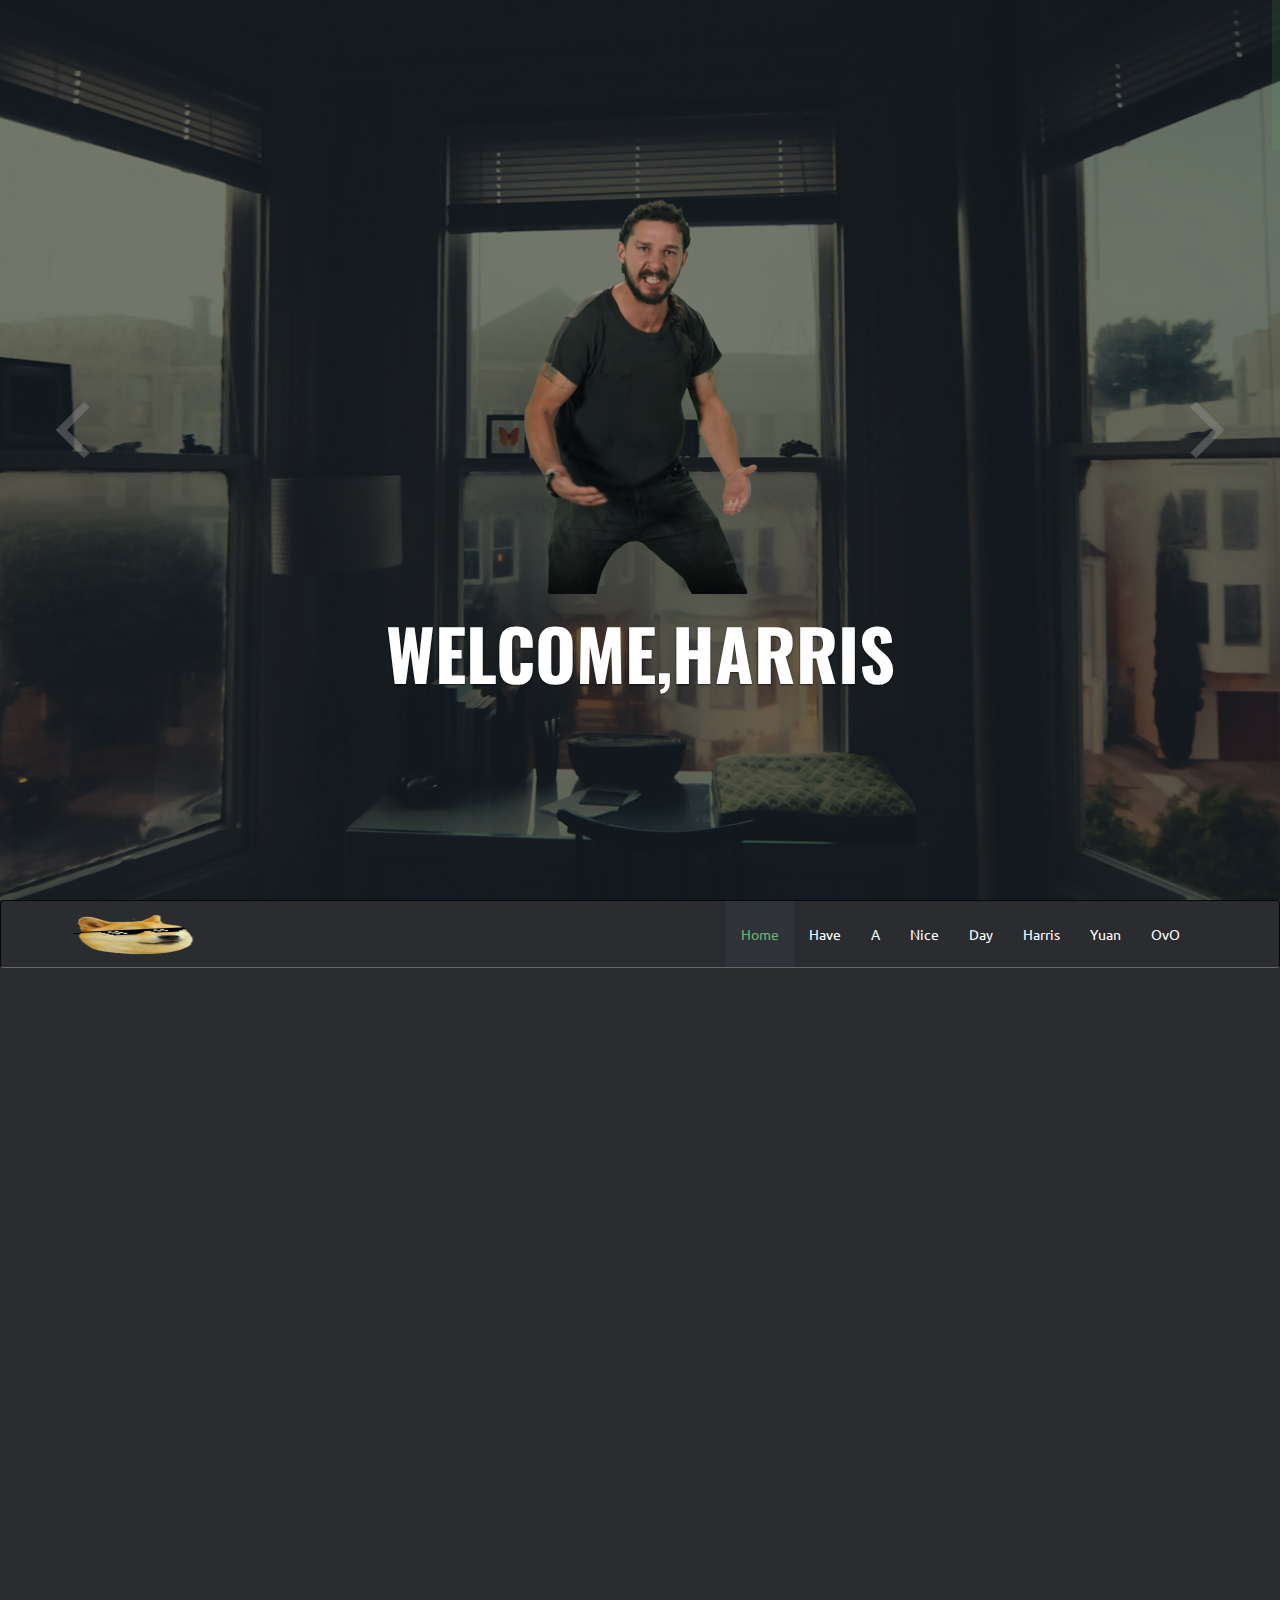
==== commit f86ac3df: "github added." ====
--- a/index.html
+++ b/index.html
@@ -273,11 +273,11 @@
 					<!-- /single portfolio item -->
 					
 					<!-- single portfolio item -->
-					<li class="mix app">
-						<a href="javascript:void(0)" data-largesrc="img/portfolio/portx1.jpg" data-title="Azuki bean" data-description="Swiss chard pumpkin bunya nuts maize plantain aubergine napa cabbage soko coriander sweet pepper water spinach winter purslane shallot tigernut lentil beetroot.">
-							<img src="img/portfolio/portx1.jpg" alt="Meghna">
-							<div class="hover-mask">
-								<h3>Azuki bean</h3>
+					<li class="mix photoshop">
+						<a href="https://github.com/" data-largesrc="img/portfolio/github.jpg" data-title="Github" data-description="Github is the best!">
+							<img src="img/portfolio/Github.jpg" alt="Meghna">
+							<div class="hover-mask">
+								<h3>Github</h3>
 								<span>
 									<i class="fa fa-plus fa-2x"></i>
 								</span>
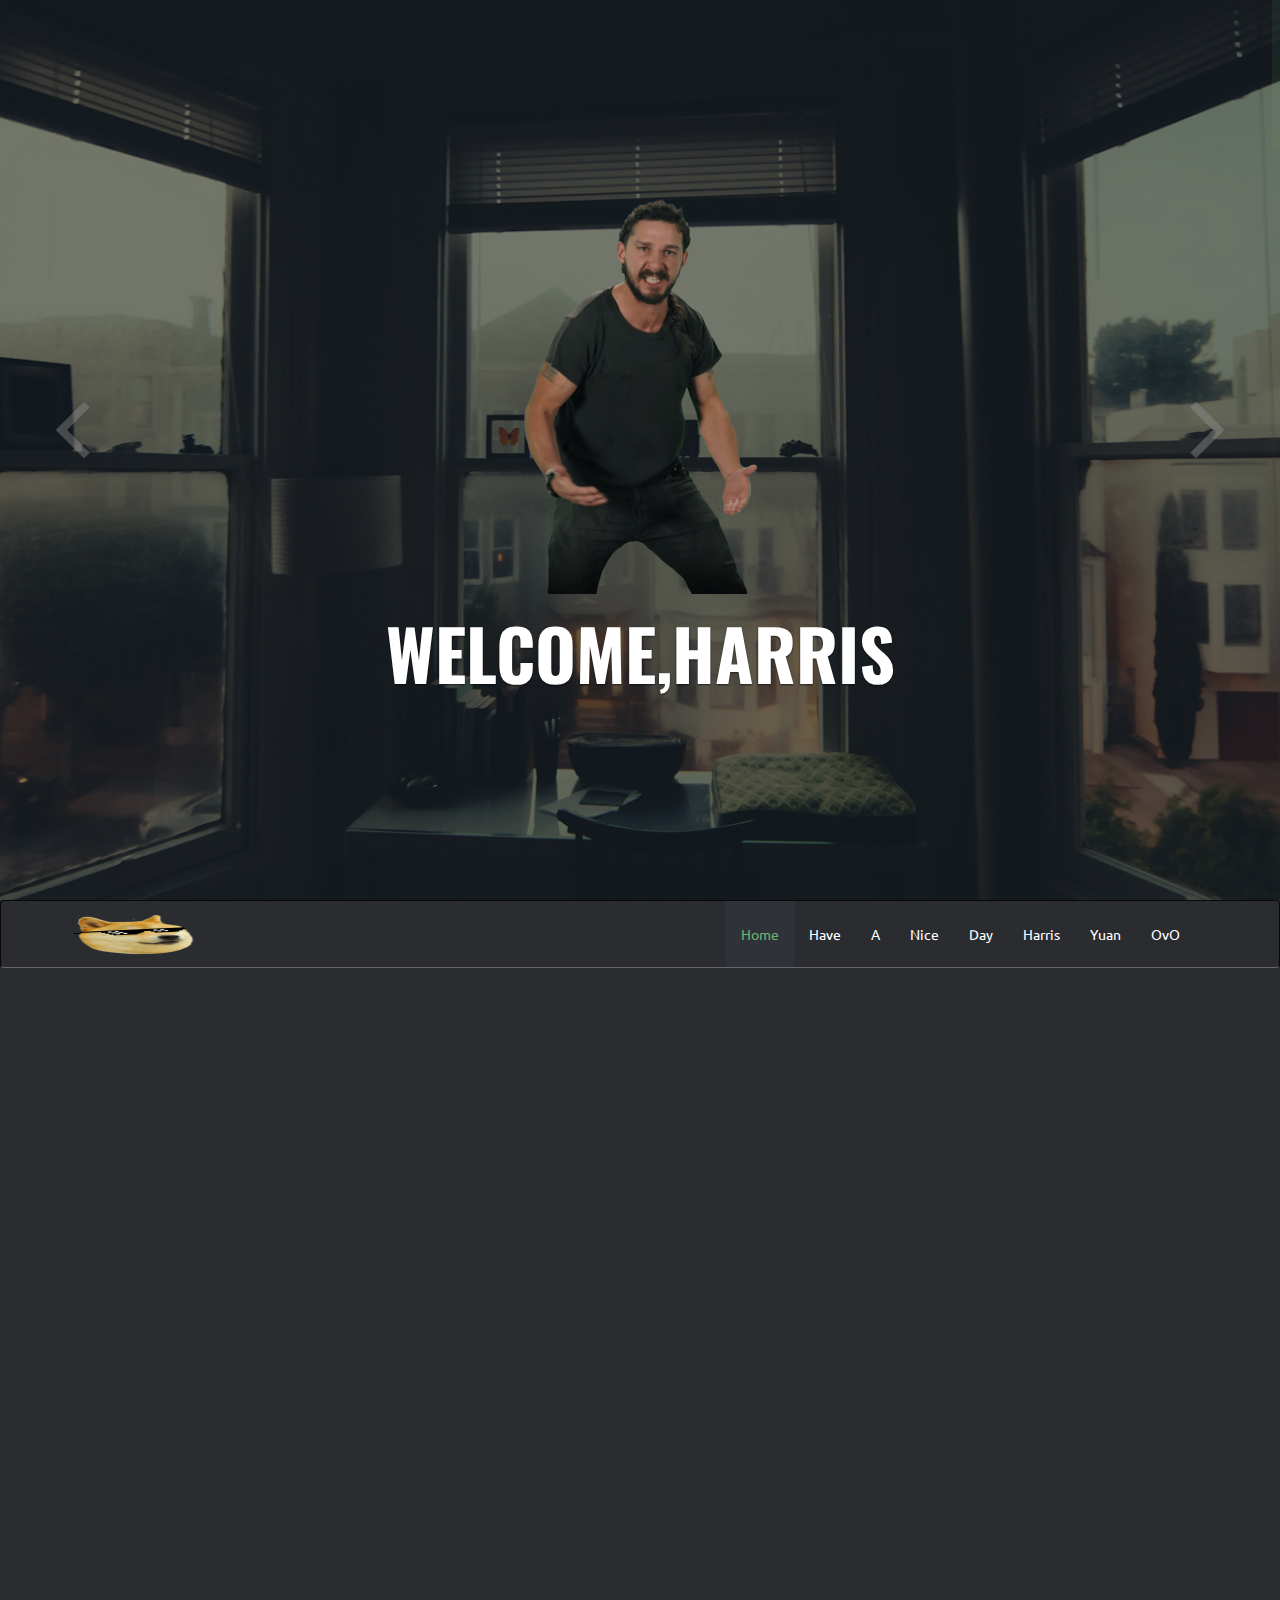
==== commit ba328ecf: "Add files via upload" ====
--- a/index.html
+++ b/index.html
@@ -275,7 +275,7 @@
 					<!-- single portfolio item -->
 					<li class="mix photoshop">
 						<a href="https://github.com/" data-largesrc="img/portfolio/github.jpg" data-title="Github" data-description="Github is the best!">
-							<img src="img/portfolio/Github.jpg" alt="Meghna">
+							<img src="img/portfolio/github.jpg" alt="Meghna">
 							<div class="hover-mask">
 								<h3>Github</h3>
 								<span>
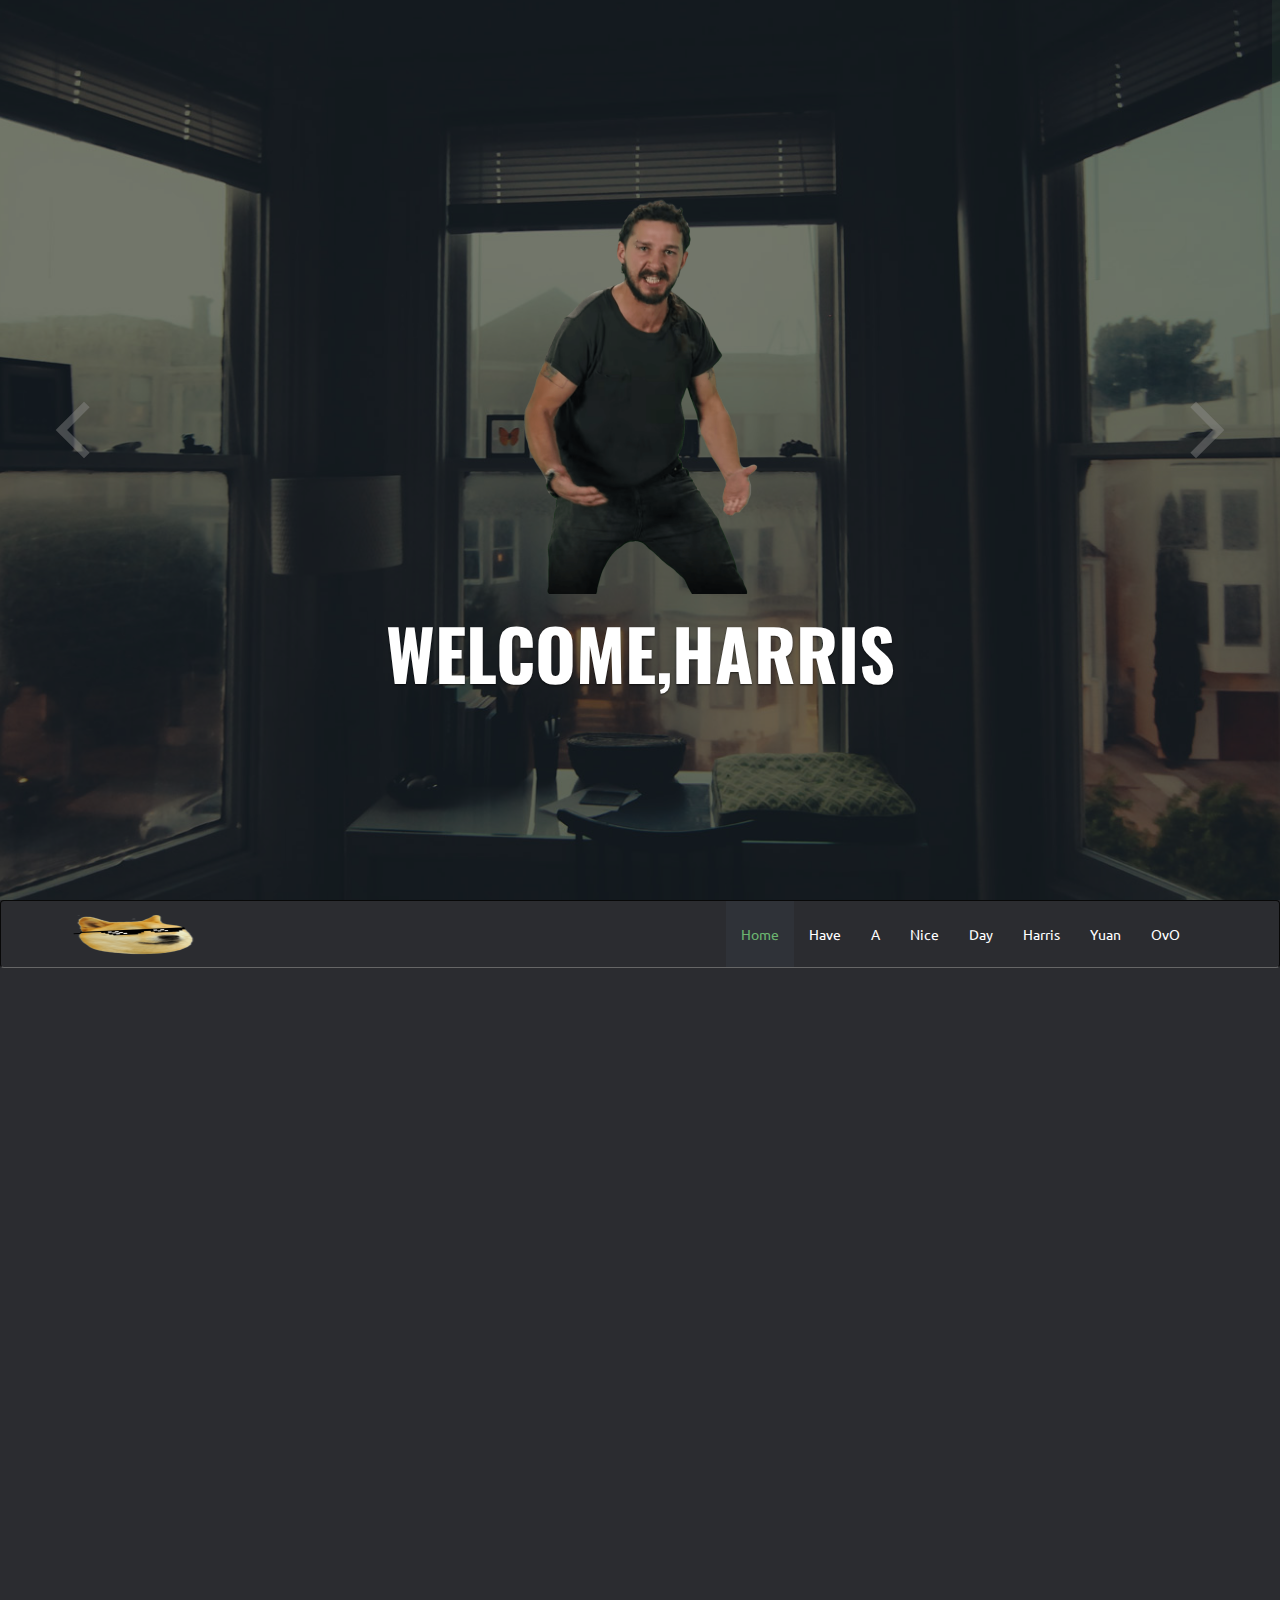
==== commit bccbe90d: "Add files via upload" ====
--- a/index.html
+++ b/index.html
@@ -287,81 +287,81 @@
 					<!-- /single portfolio item -->
 					
 					<!-- single portfolio item -->
+					<li class="mix web">
+						<a href="https://www.zxzj.me/" data-largesrc="img/portfolio/zxzj.jpg" data-title="This is the beginning of the road to American dramas!">
+							<img src="img/portfolio/zxzj.jpg" alt="Meghna">
+							<div class="hover-mask">
+								<h3>ZXZJ Movie</h3>
+								<span>
+									<i class="fa fa-plus fa-2x"></i>
+								</span>
+							</div>	
+						</a>
+					</li>
+					<!-- /single portfolio item -->
+					
+					<!-- single portfolio item -->
+					<li class="mix web">
+						<a href="https://www.douyu.com/directory/myFollow" data-largesrc="img/portfolio/douyu.jpg" data-title="Douyu" data-description="今天看哪个主播下饭呢？">
+							<img src="img/portfolio/douyu.jpg" alt="Meghna">
+							<div class="hover-mask">
+								<h3>Douyu</h3>
+								<span>
+									<i class="fa fa-plus fa-2x"></i>
+								</span>
+							</div>	
+						</a>
+					</li>
+					<!-- /single portfolio item -->
+					
+					<!-- single portfolio item -->
+					<li class="mix web">
+						<a href="https://www.twitch.tv/" data-largesrc="img/portfolio/twitch.jpg" data-title="Twitch" data-description="Twitch is a game video streaming platform, which was split from Justin.tv on June 6, 2011. The platform is for game players to perform live games, screen sharing, or for game events to be broadcast. A chat room is also provided for simple interaction between viewers; it also allows viewers to subscribe and reward their favorite live hosts for a small amount of money.">
+							<img src="img/portfolio/twitch.jpg" alt="Meghna">
+							<div class="hover-mask">
+								<h3>Twitch</h3>
+								<span>
+									<i class="fa fa-plus fa-2x"></i>
+								</span>
+							</div>
+						</a>
+					</li>
+					<!-- /single portfolio item -->
+					
+					<!-- single portfolio item -->
+					<li class="mix web">
+						<a href="https://twitter.com/home" data-largesrc="img/portfolio/twiter.jpg" data-title="Twitter" data-description="Twitter is a micro-blog and social network service platform in the United States. It allows users to update messages with no more than 280 characters. These messages are also called "tweets." This service was founded by Jack Dorsey in March 2006 and launched in July of that year. Twitter is ranked 35th in the U.S. by page views.">
+							<img src="img/portfolio/twiter.jpg" alt="Meghna">
+							<div class="hover-mask">
+								<h3>Twitter</h3>
+								<span>
+									<i class="fa fa-plus fa-2x"></i>
+								</span>
+							</div>
+						</a>
+					</li>
+					<!-- /single portfolio item -->
+					
+					<!-- single portfolio item -->
+					<li class="mix photoshop">
+						<a href="https://mail.google.com/mail/u/0/#inbox" data-largesrc="img/portfolio/gmail.jpg" data-title="Gmail" data-description="Gmail is a free email service released by Google on April 1, 2004. When Gmail was first launched, new users needed email invitations from existing users. On February 7, 2007, Google announced that it would completely open Gmail registration. The Beta logo was officially cancelled on July 7, 2009, and it was finally converted to the official version after more than 5 years of launch.">
+							<img src="img/portfolio/gmail.jpg" alt="Meghna">
+							<div class="hover-mask">
+								<h3>Gmail</h3>
+								<span>
+									<i class="fa fa-plus fa-2x"></i>
+								</span>
+							</div>	
+						</a>
+					</li>
+					<!-- /single portfolio item -->
+					
+					<!-- single portfolio item -->
 					<li class="mix app">
-						<a href="javascript:void(0)" data-largesrc="img/portfolio/portx1.jpg" data-title="Veggies sunt bona vobis" data-description="Komatsuna prairie turnip wattle seed artichoke mustard horseradish taro rutabaga ricebean carrot black-eyed pea turnip greens beetroot yarrow watercress kombu.">
-							<img src="img/portfolio/portx1.jpg" alt="Meghna">
-							<div class="hover-mask">
-								<h3>Veggies sunt bona vobis</h3>
-								<span>
-									<i class="fa fa-plus fa-2x"></i>
-								</span>
-							</div>	
-						</a>
-					</li>
-					<!-- /single portfolio item -->
-					
-					<!-- single portfolio item -->
-					<li class="mix web">
-						<a href="javascript:void(0)" data-largesrc="img/portfolio/portx1.jpg" data-title="Dandelion horseradish" data-description="Cabbage bamboo shoot broccoli rabe chickpea chard sea lettuce lettuce ricebean artichoke earthnut pea aubergine okra brussels sprout avocado tomato.">
-							<img src="img/portfolio/portx1.jpg" alt="Meghna">
-							<div class="hover-mask">
-								<h3>Dandelion horseradish</h3>
-								<span>
-									<i class="fa fa-plus fa-2x"></i>
-								</span>
-							</div>	
-						</a>
-					</li>
-					<!-- /single portfolio item -->
-					
-					<!-- single portfolio item -->
-					<li class="mix photoshop">
-						<a href="javascript:void(0)" data-largesrc="img/portfolio/portx1.jpg" data-title="Azuki bean" data-description="Swiss chard pumpkin bunya nuts maize plantain aubergine napa cabbage soko coriander sweet pepper water spinach winter purslane shallot tigernut lentil beetroot.">
-							<img src="img/portfolio/portx1.jpg" alt="Meghna">
-							<div class="hover-mask">
-								<h3>Azuki bean</h3>
-								<span>
-									<i class="fa fa-plus fa-2x"></i>
-								</span>
-							</div>
-						</a>
-					</li>
-					<!-- /single portfolio item -->
-					
-					<!-- single portfolio item -->
-					<li class="mix photoshop">
-						<a href="javascript:void(0)" data-largesrc="img/portfolio/portx1.jpg" data-title="Veggies sunt bona vobis" data-description="Komatsuna prairie turnip wattle seed artichoke mustard horseradish taro rutabaga ricebean carrot black-eyed pea turnip greens beetroot yarrow watercress kombu.">
-							<img src="img/portfolio/portx1.jpg" alt="Meghna">
-							<div class="hover-mask">
-								<h3>Veggies sunt bona vobis</h3>
-								<span>
-									<i class="fa fa-plus fa-2x"></i>
-								</span>
-							</div>
-						</a>
-					</li>
-					<!-- /single portfolio item -->
-					
-					<!-- single portfolio item -->
-					<li class="mix illustrator">
-						<a href="javascript:void(0)" data-largesrc="img/portfolio/portx1.jpg" data-title="Veggies sunt bona vobis" data-description="Komatsuna prairie turnip wattle seed artichoke mustard horseradish taro rutabaga ricebean carrot black-eyed pea turnip greens beetroot yarrow watercress kombu.">
-							<img src="img/portfolio/portx1.jpg" alt="Meghna">
-							<div class="hover-mask">
-								<h3>Veggies sunt bona vobis</h3>
-								<span>
-									<i class="fa fa-plus fa-2x"></i>
-								</span>
-							</div>	
-						</a>
-					</li>
-					<!-- /single portfolio item -->
-					
-					<!-- single portfolio item -->
-					<li class="mix web">
-						<a href="javascript:void(0)" data-largesrc="img/portfolio/portx1.jpg" data-title="Dandelion horseradish" data-description="Cabbage bamboo shoot broccoli rabe chickpea chard sea lettuce lettuce ricebean artichoke earthnut pea aubergine okra brussels sprout avocado tomato.">
-							<img src="img/portfolio/portx1.jpg" alt="Meghna">
-							<div class="hover-mask">
-								<h3>Dandelion horseradish</h3>
+						<a href="https://www.allhistory.com/" data-largesrc="img/portfolio/history.jpg" data-title="Allhistory" data-description="Study history.">
+							<img src="img/portfolio/history.jpg" alt="Meghna">
+							<div class="hover-mask">
+								<h3>Allhistory</h3>
 								<span>
 									<i class="fa fa-plus fa-2x"></i>
 								</span>
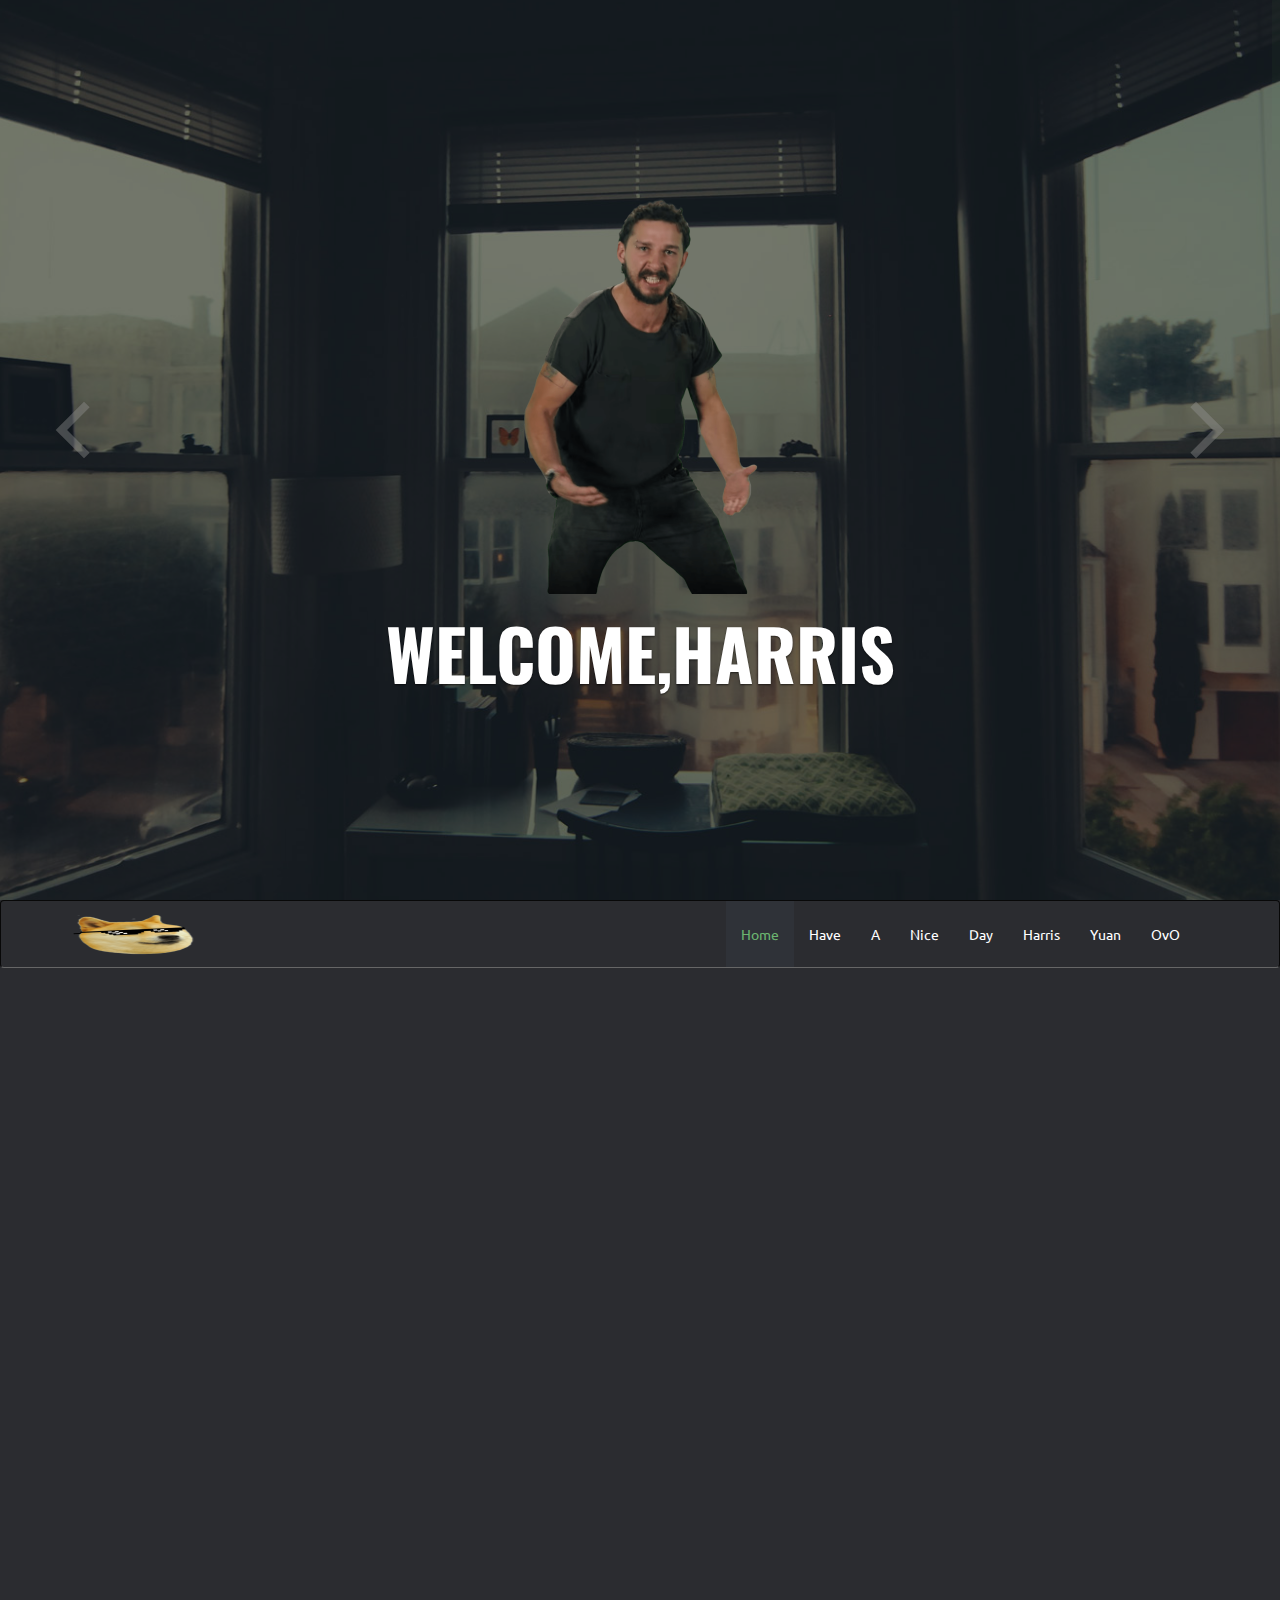
==== commit 8c008d7a: "Add files via upload" ====
--- a/index.html
+++ b/index.html
@@ -372,10 +372,36 @@
 					
 					<!-- single portfolio item -->
 					<li class="mix app">
-						<a href="javascript:void(0)" data-largesrc="img/portfolio/portx1.jpg" data-title="Azuki bean" data-description="Swiss chard pumpkin bunya nuts maize plantain aubergine napa cabbage soko coriander sweet pepper water spinach winter purslane shallot tigernut lentil beetroot.">
-							<img src="img/portfolio/portx1.jpg" alt="Meghna">
-							<div class="hover-mask">
-								<h3>Azuki bean</h3>
+						<a href="https://www.globaltimes.cn/" data-largesrc="img/portfolio/english.jpg" data-title="Globaltimes" data-description="Time to read English papers and news!">
+							<img src="img/portfolio/english.jpg" alt="Meghna">
+							<div class="hover-mask">
+								<h3>Globaltimes</h3>
+								<span>
+									<i class="fa fa-plus fa-2x"></i>
+								</span>
+							</div>
+						</a>
+					</li>
+					<!-- /single portfolio item -->
+					<!-- single portfolio item -->
+					<li class="mix app">
+						<a href="https://www.ted.com/" data-largesrc="img/portfolio/ted.jpg" data-title="TED" data-description="Watch Ted!!!!!!!">
+							<img src="img/portfolio/ted.jpg" alt="Meghna">
+							<div class="hover-mask">
+								<h3>TED</h3>
+								<span>
+									<i class="fa fa-plus fa-2x"></i>
+								</span>
+							</div>
+						</a>
+					</li>
+					<!-- /single portfolio item -->
+					<!-- single portfolio item -->
+					<li class="mix web">
+						<a href="https://www.gcores.com/news" data-largesrc="img/portfolio/jihe.jpg" data-title="机核" data-description="偶然间发现的有意思的网址，上面会分享一些最新的游戏资讯。">
+							<img src="img/portfolio/jihe.jpg" alt="Meghna">
+							<div class="hover-mask">
+								<h3>机核</h3>
 								<span>
 									<i class="fa fa-plus fa-2x"></i>
 								</span>
@@ -408,8 +434,7 @@
 							</div>
 						</a>
 					</li>
-					<!-- /single portfolio item -->
-					<!-- single portfolio item -->
+					<!-- /single portfolio item --><!-- single portfolio item -->
 					<li class="mix web">
 						<a href="https://www.agefans.cc/" data-largesrc="img/portfolio/age2.jpg" data-title="AGE动漫网" data-description="故郷の桜がまた咲いています、ハオサン.">
 							<img src="img/portfolio/age2.jpg" alt="Meghna">
@@ -421,8 +446,31 @@
 							</div>
 						</a>
 					</li>
-					<!-- /single portfolio item -->
-					
+					<!-- /single portfolio item --><!-- single portfolio item -->
+					<li class="mix web">
+						<a href="https://www.agefans.cc/" data-largesrc="img/portfolio/age2.jpg" data-title="AGE动漫网" data-description="故郷の桜がまた咲いています、ハオサン.">
+							<img src="img/portfolio/age2.jpg" alt="Meghna">
+							<div class="hover-mask">
+								<h3>AGEアニメネットワーク</h3>
+								<span>
+									<i class="fa fa-plus fa-2x"></i>
+								</span>
+							</div>
+						</a>
+					</li>
+					<!-- /single portfolio item --><!-- single portfolio item -->
+					<li class="mix web">
+						<a href="https://www.agefans.cc/" data-largesrc="img/portfolio/age2.jpg" data-title="AGE动漫网" data-description="故郷の桜がまた咲いています、ハオサン.">
+							<img src="img/portfolio/age2.jpg" alt="Meghna">
+							<div class="hover-mask">
+								<h3>AGEアニメネットワーク</h3>
+								<span>
+									<i class="fa fa-plus fa-2x"></i>
+								</span>
+							</div>
+						</a>
+					</li>
+					<!-- /single portfolio item -->
 				</ul> <!-- end og grid -->
 			</div>  <!-- portfolio items wrapper -->
 			
